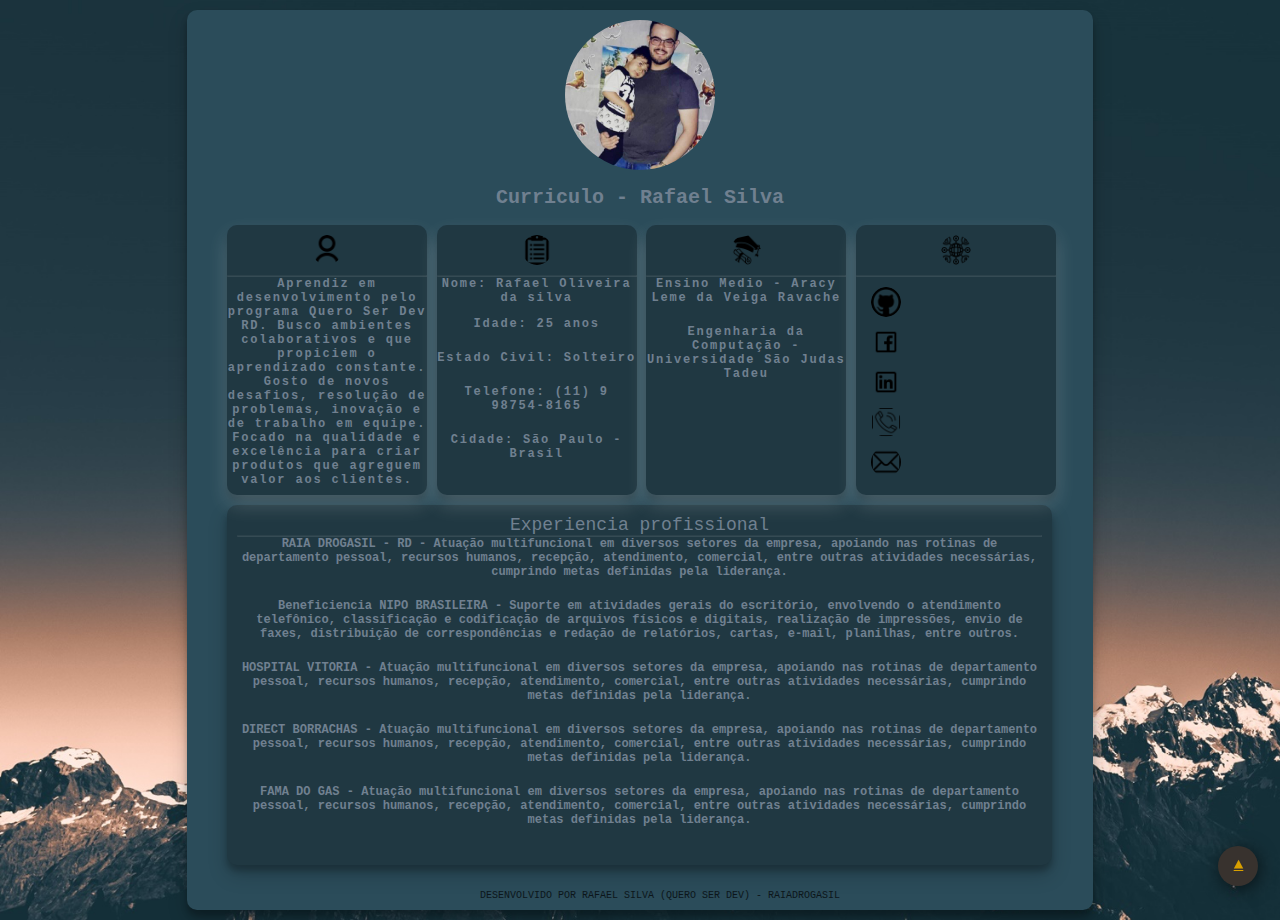
==== index.html @ e16f40e9 "atualizaçao" ====
<!DOCTYPE html>
<html lang="pt-br">
  <head>
    <meta charset="UTF-8">
    <meta http-equiv="X-UA-Compatible" content="IE=edge">
    <meta name="viewport" content="width=device-width, initial-scale=1.0">
    <link href="css/styles.css"rel="stylesheet">
    <title>CV - Rafael Silva</title>
  </head>
  <body>
    <main>
    <div id="topo"  class="cabecalio">
      <img src="./imagens/perfil.jfif">
    <h1>Curriculo - Rafael Silva</h1>
    
  </div>
    <ul type="square">
      <div class="perfil hover">
        <header ><img id="imgicon" src="./imagens/perfilusuario.png" alt=""></header> 
        <hr>
        <h6> Aprendiz em desenvolvimento pelo programa Quero Ser Dev RD. Busco ambientes colaborativos e que propiciem o aprendizado constante. Gosto de novos desafios, resolução de problemas, inovação e de trabalho em equipe. Focado na qualidade e excelência para criar produtos que agreguem valor aos clientes.</h6>
      </div>

      <div class="dados hover">
      <header><img id="imgicon" src="./imagens/ficha.png" alt=""></header>
      <hr>
      <h6>Nome: Rafael Oliveira da silva
</p>
<h6>Idade: 25 anos</h6>
<br>
<h6>Estado Civil: Solteiro</h6>
<br>
<h6>Telefone: (11) 9 98754-8165</h6>
<br>
      <h6>Cidade: São Paulo - Brasil<h6>
      
      </div>
<div class="formacao hover">
      <header><img id="imgicon" src="./imagens/formacao.png" alt=""></header>
      <hr>
        <h6>Ensino Medio - Aracy Leme da Veiga Ravache</h6>
        <br>
        <h6>Engenharia da Computação - Universidade São Judas Tadeu</h6>
</div>
    </div>
    <div class="redes hover">
      <header><img id="imgicon" src="./imagens/midia.png"></header>
      <hr>

      <img src="./imagens/github.png" class="links">

      <img src="./imagens/facebook.png" class="links">
      
      <img src="./imagens/linkedin.png" class="links">

      <img src="./imagens/telefone.png" class="links">

      <img src="./imagens/mail.png" class="links">
    </div>

<div class="experiencia hover">
    <footer>Experiencia profissional</footer>
    <hr>
        <h6> RAIA DROGASIL - RD  - Atuação multifuncional em diversos setores da empresa, apoiando nas rotinas de departamento pessoal, 
          recursos humanos, recepção, atendimento, comercial, entre outras atividades necessárias, cumprindo metas definidas pela liderança.</h6>
          <br>
          <h6> Beneficiencia NIPO BRASILEIRA
         - Suporte em atividades gerais do escritório, envolvendo o atendimento telefônico, 
          classificação e codificação de arquivos físicos e digitais, realização de impressões, envio de faxes, 
          distribuição de correspondências e redação de relatórios, cartas, e-mail, planilhas, entre outros.</h6>
          <br>
          <h6> HOSPITAL VITORIA -  Atuação multifuncional em diversos setores da empresa, apoiando nas rotinas de departamento pessoal, 
            recursos humanos, recepção, atendimento, comercial, entre outras atividades necessárias, cumprindo metas definidas pela liderança.</h6>
            <br>
            <h6> DIRECT BORRACHAS -  Atuação multifuncional em diversos setores da empresa, apoiando nas rotinas de departamento pessoal, 
              recursos humanos, recepção, atendimento, comercial, entre outras atividades necessárias, cumprindo metas definidas pela liderança.</h6>
              <br>
              <h6> FAMA DO GAS -  Atuação multifuncional em diversos setores da empresa, apoiando nas rotinas de departamento pessoal, 
                recursos humanos, recepção, atendimento, comercial, entre outras atividades necessárias, cumprindo metas definidas pela liderança.</h6>
         
        </div>
        <footer id="baixo" class="rodape">DESENVOLVIDO POR RAFAEL SILVA (QUERO SER DEV) - RAIADROGASIL</footer>
      </main>
      <a class="voltar_topo" href="#topo">▲</a>
  </body>
</html>
---- css/styles.css ----
*{box-sizing: border-box}
@import url('https://fonts.googleapis.com/css2?family=Space+Mono&display=swap');

main{
    width: 906px;
    height: 900px;
    margin: 10px auto;
    background-color: #2b4c5a;
    border-style: 10px solid black;
    border-radius: 10px 10px 10px 10px;
    box-shadow: 0 10px 20px rgba(0,0,0,0.19), 0 6px 6px rgba(0,0,0,0.23);
}
    
body {
    font-family: Space Mono, monospace;
    background-image: url(../imagens/fundo.jpg);
    background-repeat: no-repeat;
    background-size: cover;
    
    }

img{
    border-radius: 50%;
    width: 150px;
    height: 150px;
    margin-top: 10px;
}

.cabecalio {
    margin-top: 10px;
    text-align: center;
    color: 	#708090;
    font-size: 10px;
    
}
header{
    text-align: center;
}
.perfil, .dados, .formacao, .redes {
    background-color: #203842;
    color: #708090;
    font-weight: bold;
    font-size: 18px;
    letter-spacing: 0.1em;
    text-align: center;
    font-family: 'Space Mono', monospace;
    width: 200px;
    height: 270px;
    display: inline-block;
    border-radius: 10px ;
    margin: 0;
    border-radius: 10px 10px 10px 10px;
    box-shadow: 0 10px 20px rgba(255, 255, 255, 0.19), 0 6px 6px rgba(0,0,0,0.23);
    vertical-align: top;
    max-width: 100%;
	-moz-transition: all 0.3s;
	-webkit-transition: all 0.3s;
	transition: all 0.3s;   
}
.hover {
	overflow: hidden;}

.hover:hover{
    -moz-transform: scale(1.1);
	-webkit-transform: scale(1.1);
	transform: scale(1.1);
}

.experiencia{
    font-size: 18px;
    color: #708090;
    width: 825px;
    height: 360px;
    text-align: center;
    background-color: #203842;
    margin-top: 10px;
    padding: 10px;
    border-radius: 10px ;
    margin-bottom: 10px;
    border-radius: 10px 10px 10px 10px;
    box-shadow: 0 10px 20px rgba(0,0,0,0.19), 0 6px 6px rgba(0,0,0,0.23);
    vertical-align: top;
    max-width: 100%;
	-moz-transition: all 0.3s;
	-webkit-transition: all 0.3s;
	transition: all 0.3s;
}

#imgicon{

    width: 30px;
    height: 30px;
    margin-bottom: 5px;}

    h6{
        margin: 0px;
    }


   .rodape{
       font-size: 10px;
        text-align: center;
        margin-top: 25px;
        opacity: 0.7;

    } 
    
    .voltar_topo
{
        background-color: #38322e;
        border-radius: 65px;
        bottom: 14px;
        box-shadow: 2px 3px 19px -2px rgba(0, 0, 0, .75);
        color: #d9a000;
        cursor: pointer;
        height: 40px;
        position: fixed;
        right: 22px;
        width: 40px;
        z-index: 3;
        content: '▲';
        display: flex;
        justify-content: center;
        padding-left: 1px;
        padding-top: 10px;
        }

        .links
        {
            width: 30px;
            height: 30px;
            display: block;
            text-align: left ;
            margin-left: 15px; 

        }
        hr{ margin: 0px;
        opacity: 0.1;
        }
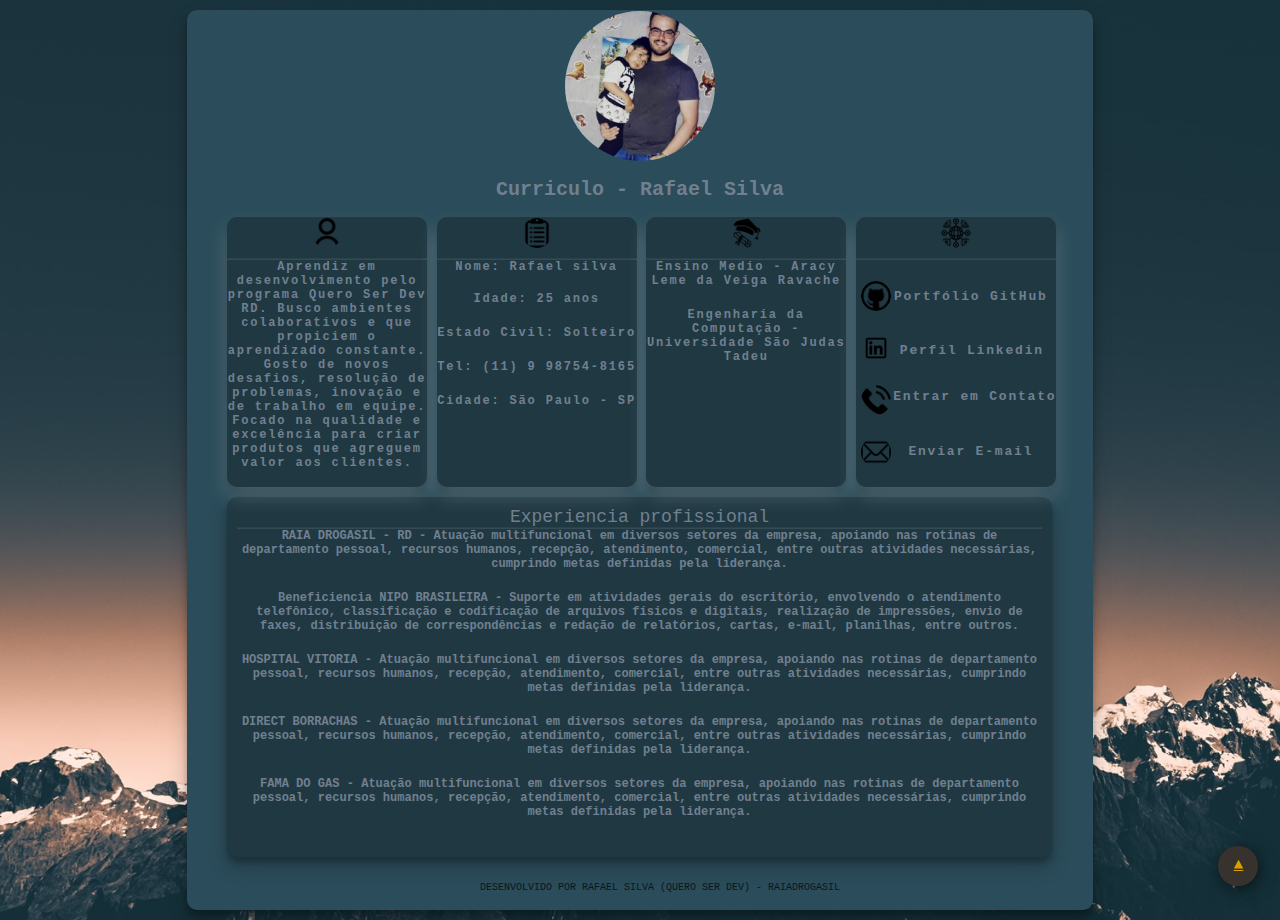
==== commit feca29c0: "atualizaçao" ====
--- a/index.html
+++ b/index.html
@@ -24,15 +24,15 @@
       <div class="dados hover">
       <header><img id="imgicon" src="./imagens/ficha.png" alt=""></header>
       <hr>
-      <h6>Nome: Rafael Oliveira da silva
+      <h6>Nome: Rafael silva</h6>
 </p>
 <h6>Idade: 25 anos</h6>
 <br>
 <h6>Estado Civil: Solteiro</h6>
 <br>
-<h6>Telefone: (11) 9 98754-8165</h6>
+<h6>Tel: (11) 9 98754-8165</h6>
 <br>
-      <h6>Cidade: São Paulo - Brasil<h6>
+      <h6>Cidade: São Paulo - SP<h6>
       
       </div>
 <div class="formacao hover">
@@ -47,15 +47,18 @@
       <header><img id="imgicon" src="./imagens/midia.png"></header>
       <hr>
 
-      <img src="./imagens/github.png" class="links">
+      <a href="https://github.com/joobsbr" t target="blank" class="github-link ">Portfólio GitHub</a>
 
-      <img src="./imagens/facebook.png" class="links">
-      
+      <img src="./imagens/github.png" class="links linkedin-image">
+
+      <a href="https://github.com/joobsbr" t target="blank" class="linkedin-link">Perfil Linkedin</a>
       <img src="./imagens/linkedin.png" class="links">
 
-      <img src="./imagens/telefone.png" class="links">
+      <a href="https://github.com/joobsbr" t target="blank" class="contato-link">Entrar em Contato</a>
+      <img src="./imagens/telefone.png" class="links telefone-image">
 
-      <img src="./imagens/mail.png" class="links">
+      <a href="https://github.com/joobsbr" t target="blank" class="email-link">Enviar E-mail</a>
+      <img src="./imagens/mail.png" class="links email-image">
     </div>
 
 <div class="experiencia hover">
@@ -83,4 +86,4 @@
       </main>
       <a class="voltar_topo" href="#topo">▲</a>
   </body>
-</html>
+</html>--- a/css/styles.css
+++ b/css/styles.css
@@ -23,7 +23,7 @@
     border-radius: 50%;
     width: 150px;
     height: 150px;
-    margin-top: 10px;
+    margin: 1px
 }
 
 .cabecalio {
@@ -129,12 +129,73 @@
         {
             width: 30px;
             height: 30px;
-            display: block;
-            text-align: left ;
-            margin-left: 15px; 
+            display: list-item;
+            margin-left: 5px;
+            
 
         }
         hr{ margin: 0px;
         opacity: 0.1;
         }
+
+        .github-link{
+            font-size: 13px;
+            text-align: center;
+            position: relative;
+            top: 25px;
+            left: 15px;
+            text-decoration: none;
+            color: #708090;
+            
+        }
+        .linkedin-link{
+            font-size: 13px;
+            text-align: center;
+            position: relative;
+            top: 27px;
+            left: 16px;
+            text-decoration: none;
+            color: #708090;
+        }
+        .contato-link{
+            font-size: 13px;
+            text-align: center;
+            position: relative;
+            top: 21px;
+            left: 19px;
+            text-decoration: none;
+            color: #708090;
+        }
+        .email-link{
+            font-size: 13px;
+            text-align: center;
+            position: relative;
+            top: 24px;
+            left: 15px;
+            text-decoration: none;
+            color: #708090;
+
+        }
+
+        
+
+        .linkedin-image{
+
+            position: relative;
+ 
+        }
+
+        .telefone-image{
+
+            position: relative;
+            top: 0px;
+        }
+
+        .email-image{
+            position: relative;
+            top: 0px;
+        }
+
+
+
         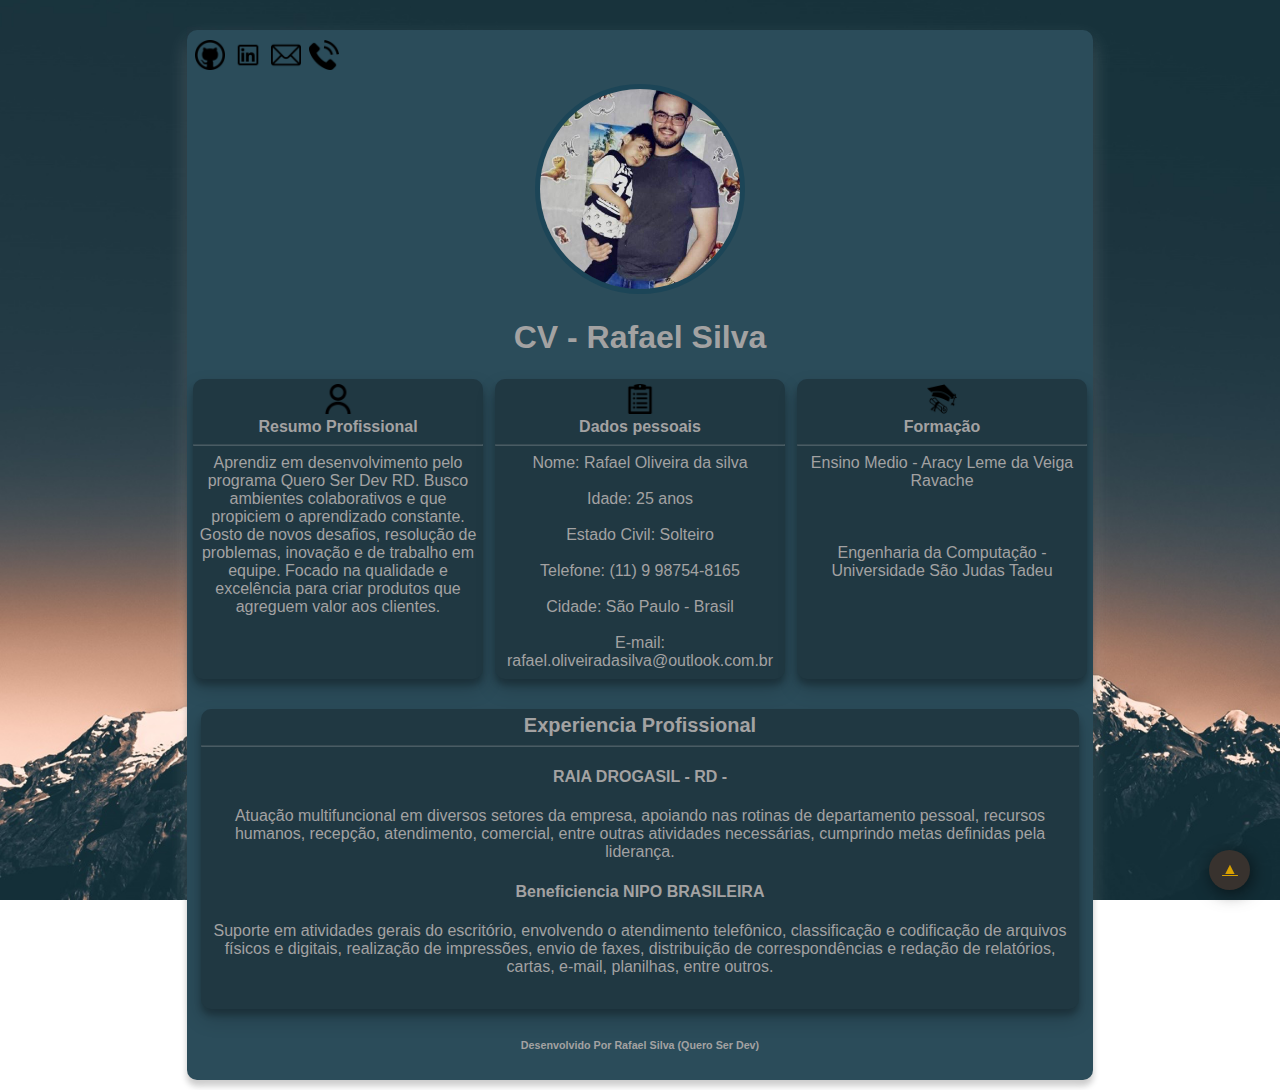
==== commit e3381469: "atualizaçao" ====
--- a/index.html
+++ b/index.html
@@ -1,89 +1,95 @@
 <!DOCTYPE html>
-<html lang="pt-br">
-  <head>
-    <meta charset="UTF-8">
-    <meta http-equiv="X-UA-Compatible" content="IE=edge">
-    <meta name="viewport" content="width=device-width, initial-scale=1.0">
-    <link href="css/styles.css"rel="stylesheet">
-    <title>CV - Rafael Silva</title>
-  </head>
-  <body>
-    <main>
-    <div id="topo"  class="cabecalio">
-      <img src="./imagens/perfil.jfif">
-    <h1>Curriculo - Rafael Silva</h1>
+<html lang="en">
+<head>
+  <meta charset="UTF-8">
+  <meta http-equiv="X-UA-Compatible" content="IE=edge">
+  <meta name="viewport" content="width=device-width, initial-scale=1.0">
+  <link rel="stylesheet" href="./css/styles.css">
+  <title  class="margem_titulo">CV - Rafael Silva</title>
+</head>
+<body>
+ 
+
+  <main class="primeira_camada">
+
+
+    <div id="topo" class="icones_redes_sociais">
+      <a href="https://github.com/joobsbr"  target="blank"><img class="redes_sociais" src="./imagens/github.png"></a>
+      <br>
+      <a href="https://www.linkedin.com/in/rafael-silva-754453207/" target="blank"><img  class="redes_sociais" src="./imagens/linkedin.png"></a>
+      <a href="mailto:rafael.oliveiradasilva@outlook.com.br" target="blank"><img class="redes_sociais" src="./imagens/mail.png"></a>
+      <a href="tel:11987548165" target="blank"><img class="redes_sociais" src="./imagens/telefone.png"></a></div>
+   <img class="foto_perfil" src="./imagens/perfil.jfif">
+
+   <h1>CV - Rafael Silva</h1>
     
-  </div>
-    <ul type="square">
-      <div class="perfil hover">
-        <header ><img id="imgicon" src="./imagens/perfilusuario.png" alt=""></header> 
-        <hr>
-        <h6> Aprendiz em desenvolvimento pelo programa Quero Ser Dev RD. Busco ambientes colaborativos e que propiciem o aprendizado constante. Gosto de novos desafios, resolução de problemas, inovação e de trabalho em equipe. Focado na qualidade e excelência para criar produtos que agreguem valor aos clientes.</h6>
-      </div>
 
-      <div class="dados hover">
-      <header><img id="imgicon" src="./imagens/ficha.png" alt=""></header>
-      <hr>
-      <h6>Nome: Rafael silva</h6>
-</p>
-<h6>Idade: 25 anos</h6>
-<br>
-<h6>Estado Civil: Solteiro</h6>
-<br>
-<h6>Tel: (11) 9 98754-8165</h6>
-<br>
-      <h6>Cidade: São Paulo - SP<h6>
-      
-      </div>
-<div class="formacao hover">
-      <header><img id="imgicon" src="./imagens/formacao.png" alt=""></header>
-      <hr>
-        <h6>Ensino Medio - Aracy Leme da Veiga Ravache</h6>
-        <br>
-        <h6>Engenharia da Computação - Universidade São Judas Tadeu</h6>
+<div class="segunda_camada">
+   
+ 
+
+ 
+
+<div class="containers"><img class="icones_perfil" src="imagens/perfilusuario.png">
+  <h5 class="rodape_dados">Resumo Profissional</h5>
+  <hr style="opacity: 0.2;">
+<p class="texto_caixas"> Aprendiz em desenvolvimento pelo programa Quero Ser Dev RD. Busco ambientes colaborativos e que propiciem o aprendizado constante. Gosto de novos desafios, resolução de problemas, inovação e de trabalho em equipe. Focado na qualidade e excelência para criar produtos que agreguem valor aos clientes.</p>
 </div>
-    </div>
-    <div class="redes hover">
-      <header><img id="imgicon" src="./imagens/midia.png"></header>
-      <hr>
 
-      <a href="https://github.com/joobsbr" t target="blank" class="github-link ">Portfólio GitHub</a>
+<div class="containers"><img class="icones_perfil" src="imagens/ficha.png">
+  <h5 class="rodape_dados">Dados pessoais</h5>
+  <hr style="opacity: 0.2;">
+  <p class="texto_caixas">Nome: Rafael Oliveira da silva</p>
+  <br>
+  <p class="texto_caixas">Idade: 25 anos</p>
+  <br>
+  <p class="texto_caixas">Estado Civil: Solteiro</p>
+  <br>
+  <p class="texto_caixas">Telefone: (11) 9 98754-8165</p>
+  <br>
+  <p class="texto_caixas">Cidade: São Paulo - Brasil</p>
+  <br>
+  <p class="texto_caixas">E-mail: rafael.oliveiradasilva@outlook.com.br</p>
+  
 
-      <img src="./imagens/github.png" class="links linkedin-image">
+</div>
 
-      <a href="https://github.com/joobsbr" t target="blank" class="linkedin-link">Perfil Linkedin</a>
-      <img src="./imagens/linkedin.png" class="links">
+<div class="containers">
 
-      <a href="https://github.com/joobsbr" t target="blank" class="contato-link">Entrar em Contato</a>
-      <img src="./imagens/telefone.png" class="links telefone-image">
+  <img class="icones_perfil" src="imagens/formacao.png">
+  <h5 class="rodape_dados">Formação</h5>
+  <hr style="opacity: 0.2;">
+  <p class="texto_caixas">Ensino Medio - Aracy Leme da Veiga Ravache</p>
+  <br>
+  <br>
+  <br>
+  
+  <p class="texto_caixas">Engenharia da Computação - Universidade São Judas Tadeu</p>
+</div>
 
-      <a href="https://github.com/joobsbr" t target="blank" class="email-link">Enviar E-mail</a>
-      <img src="./imagens/mail.png" class="links email-image">
-    </div>
+<div class="containers exp">
+  
 
-<div class="experiencia hover">
-    <footer>Experiencia profissional</footer>
-    <hr>
-        <h6> RAIA DROGASIL - RD  - Atuação multifuncional em diversos setores da empresa, apoiando nas rotinas de departamento pessoal, 
-          recursos humanos, recepção, atendimento, comercial, entre outras atividades necessárias, cumprindo metas definidas pela liderança.</h6>
-          <br>
-          <h6> Beneficiencia NIPO BRASILEIRA
-         - Suporte em atividades gerais do escritório, envolvendo o atendimento telefônico, 
-          classificação e codificação de arquivos físicos e digitais, realização de impressões, envio de faxes, 
-          distribuição de correspondências e redação de relatórios, cartas, e-mail, planilhas, entre outros.</h6>
-          <br>
-          <h6> HOSPITAL VITORIA -  Atuação multifuncional em diversos setores da empresa, apoiando nas rotinas de departamento pessoal, 
-            recursos humanos, recepção, atendimento, comercial, entre outras atividades necessárias, cumprindo metas definidas pela liderança.</h6>
-            <br>
-            <h6> DIRECT BORRACHAS -  Atuação multifuncional em diversos setores da empresa, apoiando nas rotinas de departamento pessoal, 
-              recursos humanos, recepção, atendimento, comercial, entre outras atividades necessárias, cumprindo metas definidas pela liderança.</h6>
-              <br>
-              <h6> FAMA DO GAS -  Atuação multifuncional em diversos setores da empresa, apoiando nas rotinas de departamento pessoal, 
-                recursos humanos, recepção, atendimento, comercial, entre outras atividades necessárias, cumprindo metas definidas pela liderança.</h6>
-         
-        </div>
-        <footer id="baixo" class="rodape">DESENVOLVIDO POR RAFAEL SILVA (QUERO SER DEV) - RAIADROGASIL</footer>
-      </main>
-      <a class="voltar_topo" href="#topo">▲</a>
-  </body>
+ <h6 class="titulo_experiencia">Experiencia Profissional</h6>
+
+  <hr style="opacity: 0.2;">
+ <h4>RAIA DROGASIL - RD  - </h4>
+ <p> Atuação multifuncional em diversos setores da empresa, apoiando nas rotinas de departamento pessoal, 
+  recursos humanos, recepção, atendimento, comercial, entre outras atividades necessárias, cumprindo metas definidas pela liderança.</p>
+  <h4>Beneficiencia NIPO BRASILEIRA</h4>
+  <p>Suporte em atividades gerais do escritório, envolvendo o atendimento telefônico, 
+    classificação e codificação de arquivos físicos e digitais, realização de impressões, envio de faxes, 
+    distribuição de correspondências e redação de relatórios, cartas, e-mail, planilhas, entre outros.</p>
+
+
+</div>
+
+</div>
+
+<h6 class="desenvido_por" >Desenvolvido Por Rafael Silva (Quero Ser Dev) </h6>
+  </main>
+  <a class="voltar_topo" href="#topo">▲</a>
+
+
+</body>
 </html>--- a/css/styles.css
+++ b/css/styles.css
@@ -1,201 +1,129 @@
-*{box-sizing: border-box}
-@import url('https://fonts.googleapis.com/css2?family=Space+Mono&display=swap');
-
-main{
-    width: 906px;
-    height: 900px;
-    margin: 10px auto;
-    background-color: #2b4c5a;
-    border-style: 10px solid black;
-    border-radius: 10px 10px 10px 10px;
-    box-shadow: 0 10px 20px rgba(0,0,0,0.19), 0 6px 6px rgba(0,0,0,0.23);
-}
+    @import url('https://fonts.googleapis.com/css2?family=Space+Mono&display=swap');
     
-body {
-    font-family: Space Mono, monospace;
-    background-image: url(../imagens/fundo.jpg);
-    background-repeat: no-repeat;
-    background-size: cover;
-    
+    body{
+        background-image: url(../imagens/fundo.jpg);
+        width: 100%;
+        height: 100%;
+        background-repeat: no-repeat;
+        background-size: cover;
+        background-position: center center;
+        background-attachment: fixed;
+        margin: 0;
+        font-family: Arial, Helvetica, sans-serif;
+        color: rgb(163, 162, 162)
+        
     }
 
-img{
-    border-radius: 50%;
-    width: 150px;
-    height: 150px;
-    margin: 1px
-}
+    
+    .foto_perfil
+    {
+        border-radius: 50%;
+        display: inline-block;
+        width: 200px;
+        height: 200px;
+        margin-top: 10px;
+        border: 5px solid #1c4557;
+        
+    }
 
-.cabecalio {
-    margin-top: 10px;
-    text-align: center;
-    color: 	#708090;
-    font-size: 10px;
-    
-}
-header{
-    text-align: center;
-}
-.perfil, .dados, .formacao, .redes {
-    background-color: #203842;
-    color: #708090;
-    font-weight: bold;
-    font-size: 18px;
-    letter-spacing: 0.1em;
-    text-align: center;
-    font-family: 'Space Mono', monospace;
-    width: 200px;
-    height: 270px;
-    display: inline-block;
-    border-radius: 10px ;
-    margin: 0;
-    border-radius: 10px 10px 10px 10px;
-    box-shadow: 0 10px 20px rgba(255, 255, 255, 0.19), 0 6px 6px rgba(0,0,0,0.23);
-    vertical-align: top;
-    max-width: 100%;
-	-moz-transition: all 0.3s;
-	-webkit-transition: all 0.3s;
-	transition: all 0.3s;   
-}
-.hover {
-	overflow: hidden;}
+    .primeira_camada{
+        text-align: center;
+        width: 906px;
+        height: 1050px;
+        background-color: #2b4c5a;
+        margin: 10px auto;
+        border-radius: 10px;
+        box-shadow: 0 10px 20px rgba(255, 255, 255, 0.19), 0 6px 6px rgba(0,0,0,0.23);
 
-.hover:hover{
-    -moz-transform: scale(1.1);
-	-webkit-transform: scale(1.1);
-	transform: scale(1.1);
-}
+    }
 
-.experiencia{
-    font-size: 18px;
-    color: #708090;
-    width: 825px;
-    height: 360px;
-    text-align: center;
-    background-color: #203842;
-    margin-top: 10px;
-    padding: 10px;
-    border-radius: 10px ;
-    margin-bottom: 10px;
-    border-radius: 10px 10px 10px 10px;
-    box-shadow: 0 10px 20px rgba(0,0,0,0.19), 0 6px 6px rgba(0,0,0,0.23);
-    vertical-align: top;
-    max-width: 100%;
-	-moz-transition: all 0.3s;
-	-webkit-transition: all 0.3s;
-	transition: all 0.3s;
-}
+    .segunda_camada{
+        
+        display: flex;
+        justify-content: space-around;
+        flex-wrap: wrap;
 
-#imgicon{
+    }
+        .containers{
+        padding: 10px auto;
+        margin: 30px auto;
+        margin-top: 1px;
+        background-color: #203842;
+        width: 290px;
+        height: 300px;   
+        border-radius: 10px; 
+        box-shadow: 0 10px 20px rgba(0, 0, 0, 0.19), 0 6px 6px rgba(0,0,0,0.23);  
+    }
+    .exp{         
+        margin-top: 0;
+        width: 97%
+    }
+    .icones_perfil{
+        margin-top: 5px;
+        width: 30px;
+        height: 30px;
+    }
+        
 
-    width: 30px;
-    height: 30px;
-    margin-bottom: 5px;}
-
-    h6{
-        margin: 0px;
+    #text_hobbies{
+        text-align: center;
     }
 
 
-   .rodape{
-       font-size: 10px;
-        text-align: center;
-        margin-top: 25px;
-        opacity: 0.7;
-
-    } 
-    
-    .voltar_topo
-{
-        background-color: #38322e;
-        border-radius: 65px;
-        bottom: 14px;
-        box-shadow: 2px 3px 19px -2px rgba(0, 0, 0, .75);
-        color: #d9a000;
-        cursor: pointer;
-        height: 40px;
-        position: fixed;
-        right: 22px;
-        width: 40px;
-        z-index: 3;
-        content: '▲';
-        display: flex;
-        justify-content: center;
-        padding-left: 1px;
-        padding-top: 10px;
-        }
-
-        .links
-        {
-            width: 30px;
-            height: 30px;
-            display: list-item;
-            margin-left: 5px;
-            
-
-        }
-        hr{ margin: 0px;
-        opacity: 0.1;
-        }
-
-        .github-link{
-            font-size: 13px;
-            text-align: center;
-            position: relative;
-            top: 25px;
-            left: 15px;
-            text-decoration: none;
-            color: #708090;
-            
-        }
-        .linkedin-link{
-            font-size: 13px;
-            text-align: center;
-            position: relative;
-            top: 27px;
-            left: 16px;
-            text-decoration: none;
-            color: #708090;
-        }
-        .contato-link{
-            font-size: 13px;
-            text-align: center;
-            position: relative;
-            top: 21px;
-            left: 19px;
-            text-decoration: none;
-            color: #708090;
-        }
-        .email-link{
-            font-size: 13px;
-            text-align: center;
-            position: relative;
-            top: 24px;
-            left: 15px;
-            text-decoration: none;
-            color: #708090;
-
-        }
-
+    .texto_caixas,.rodape_dados{
+        font-size: 16px;
+        margin-top: 0px;
+        margin-bottom: 0px;
         
-
-        .linkedin-image{
-
-            position: relative;
- 
-        }
-
-        .telefone-image{
-
-            position: relative;
-            top: 0px;
-        }
-
-        .email-image{
-            position: relative;
-            top: 0px;
-        }
+      }
+      .icones_redes_sociais{
+        
+        
+        margin-top: 30px;
+        display:flex;
+        justify-content: start;
 
 
+      }
 
-        +      .redes_sociais{
+        margin-left: 8px;
+        margin-top: 10px;
+        width: 30px;
+        height: 30px;
+        max-width: 100%;
+      }
+    .titulo_experiencia{
+        
+        margin: 0 auto;
+        margin-top: 5px;
+
+        font-size: 20px;
+    }
+      
+    .desenvido_por{
+
+        margin: 0px;
+        
+    }
+    .voltar_topo
+    {
+            background-color: #38322e;
+            border-radius: 50%;
+            bottom: 10px;
+            box-shadow: 2px 3px 19px -2px rgba(0, 0, 0, .75);
+            color: #d9a000;
+            cursor: pointer;
+            height: 40px;
+            position: fixed;
+            right: 30px;
+            width: 40px;
+            height: 30px;
+            z-index: 3;
+            content: '▲';
+            display: flex;
+            justify-content: center;
+            padding-left: 1px;
+            padding-top: 10px;
+            
+            }
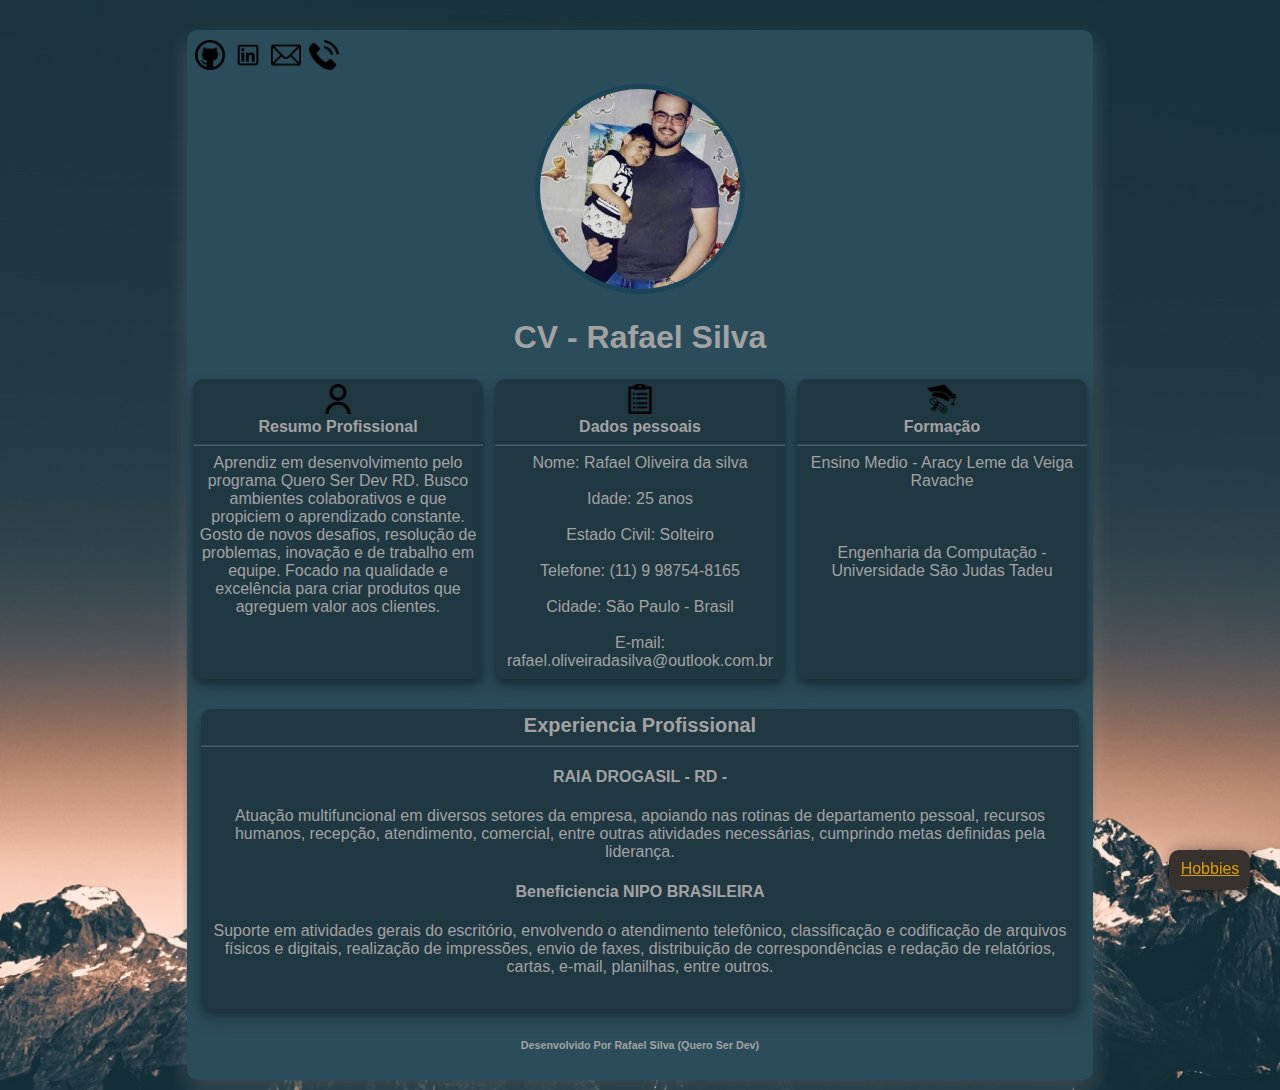
==== commit 38c4b973: "atualizaçao" ====
--- a/index.html
+++ b/index.html
@@ -9,7 +9,9 @@
 </head>
 <body>
  
+<div class="nextpage">
 
+</div>
   <main class="primeira_camada">
 
 
@@ -88,7 +90,9 @@
 
 <h6 class="desenvido_por" >Desenvolvido Por Rafael Silva (Quero Ser Dev) </h6>
   </main>
-  <a class="voltar_topo" href="#topo">▲</a>
+
+  <a class="next_page" href="hobbies.html">Hobbies</a>
+
 
 
 </body>
--- a/css/styles.css
+++ b/css/styles.css
@@ -1,14 +1,10 @@
     @import url('https://fonts.googleapis.com/css2?family=Space+Mono&display=swap');
     
     body{
+        margin: 0 auto;
         background-image: url(../imagens/fundo.jpg);
-        width: 100%;
-        height: 100%;
+        background-size: cover;
         background-repeat: no-repeat;
-        background-size: cover;
-        background-position: center center;
-        background-attachment: fixed;
-        margin: 0;
         font-family: Arial, Helvetica, sans-serif;
         color: rgb(163, 162, 162)
         
@@ -106,24 +102,25 @@
         margin: 0px;
         
     }
-    .voltar_topo
-    {
-            background-color: #38322e;
-            border-radius: 50%;
-            bottom: 10px;
-            box-shadow: 2px 3px 19px -2px rgba(0, 0, 0, .75);
-            color: #d9a000;
-            cursor: pointer;
-            height: 40px;
-            position: fixed;
-            right: 30px;
-            width: 40px;
-            height: 30px;
-            z-index: 3;
-            content: '▲';
-            display: flex;
-            justify-content: center;
-            padding-left: 1px;
-            padding-top: 10px;
-            
-            }
+  
+            .next_page
+            {
+                    background-color: #38322e;
+                    border-radius: 10px;
+                    bottom: 10px;
+                    box-shadow: 2px 3px 19px -2px rgba(0, 0, 0, .75);
+                    color: #d9a000;
+                    cursor: pointer;
+                    height: 40px;
+                    position: fixed;
+                    right: 30px;
+                    width: 80px;
+                    height: 30px;
+                    z-index: 3;
+                    content: '';
+                    display: flex;
+                    justify-content: center;
+                    padding-left: 1px;
+                    padding-top: 10px;
+                    
+                    }
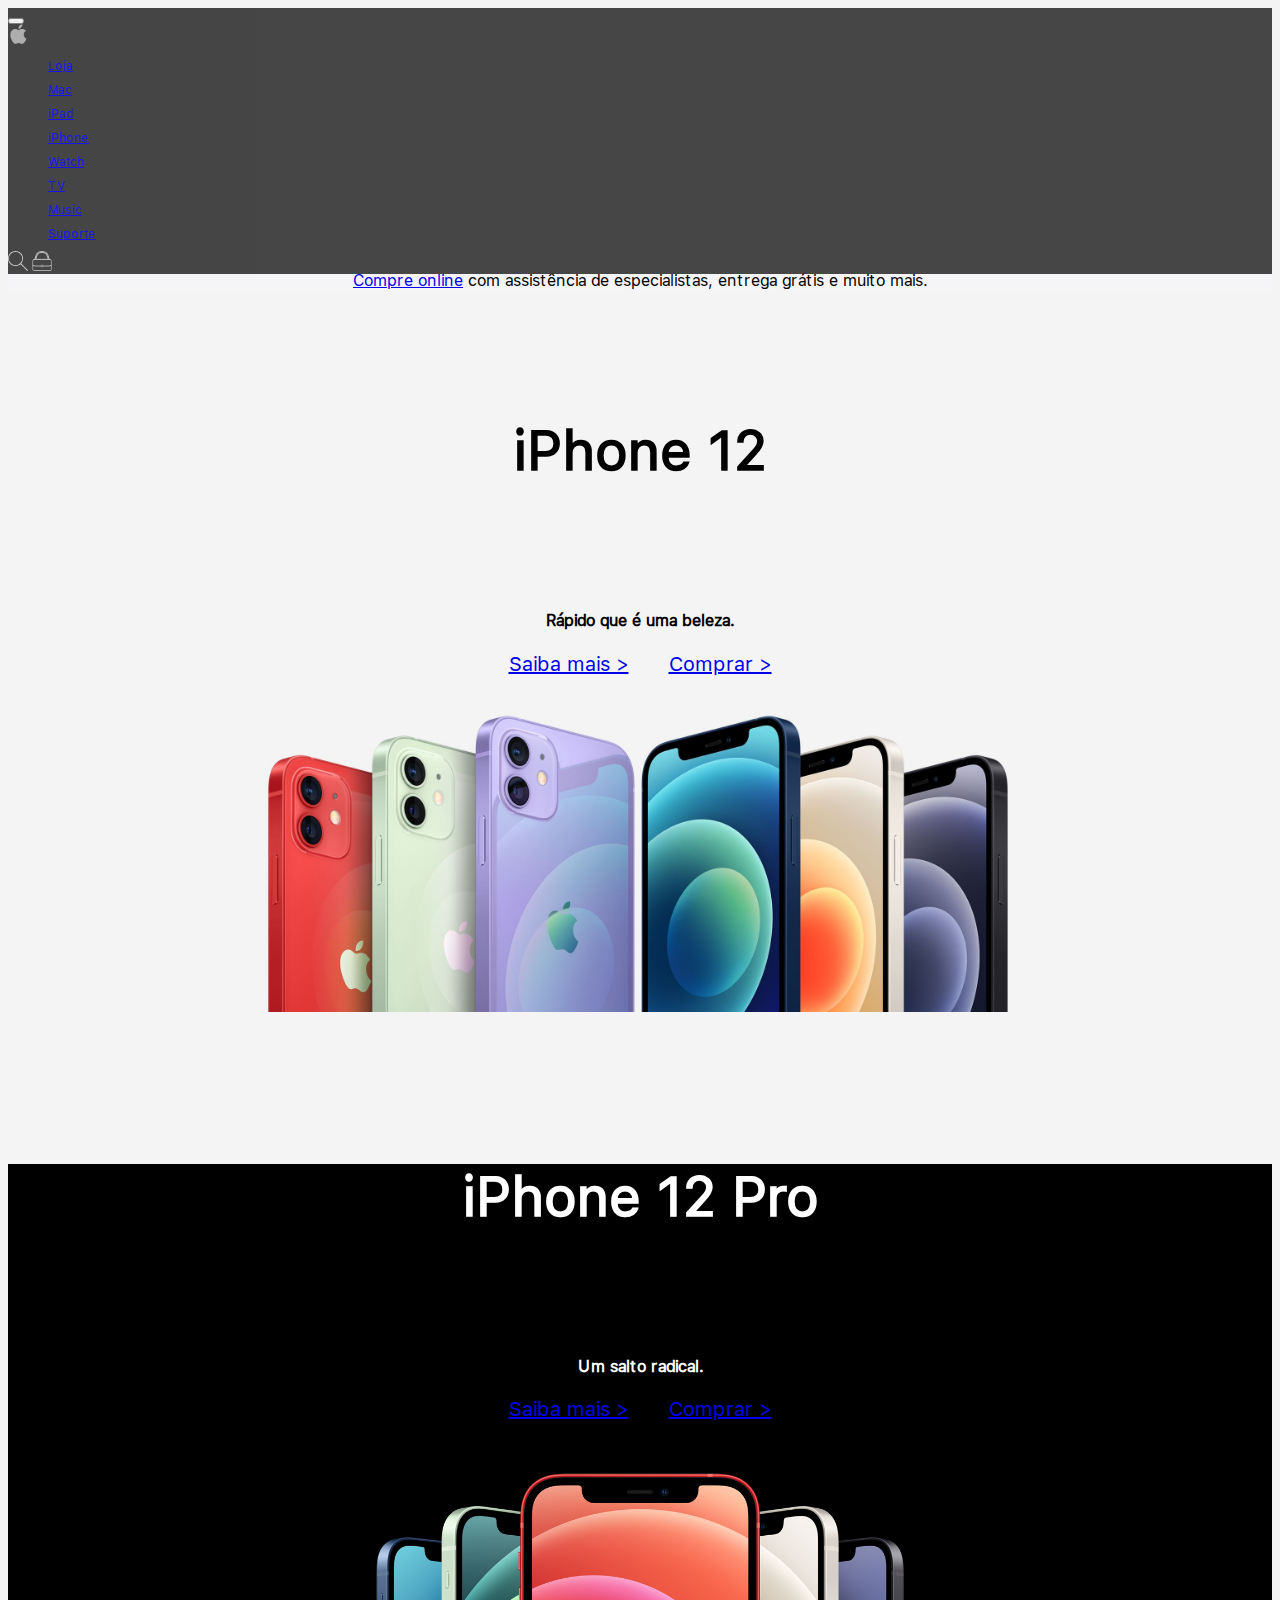
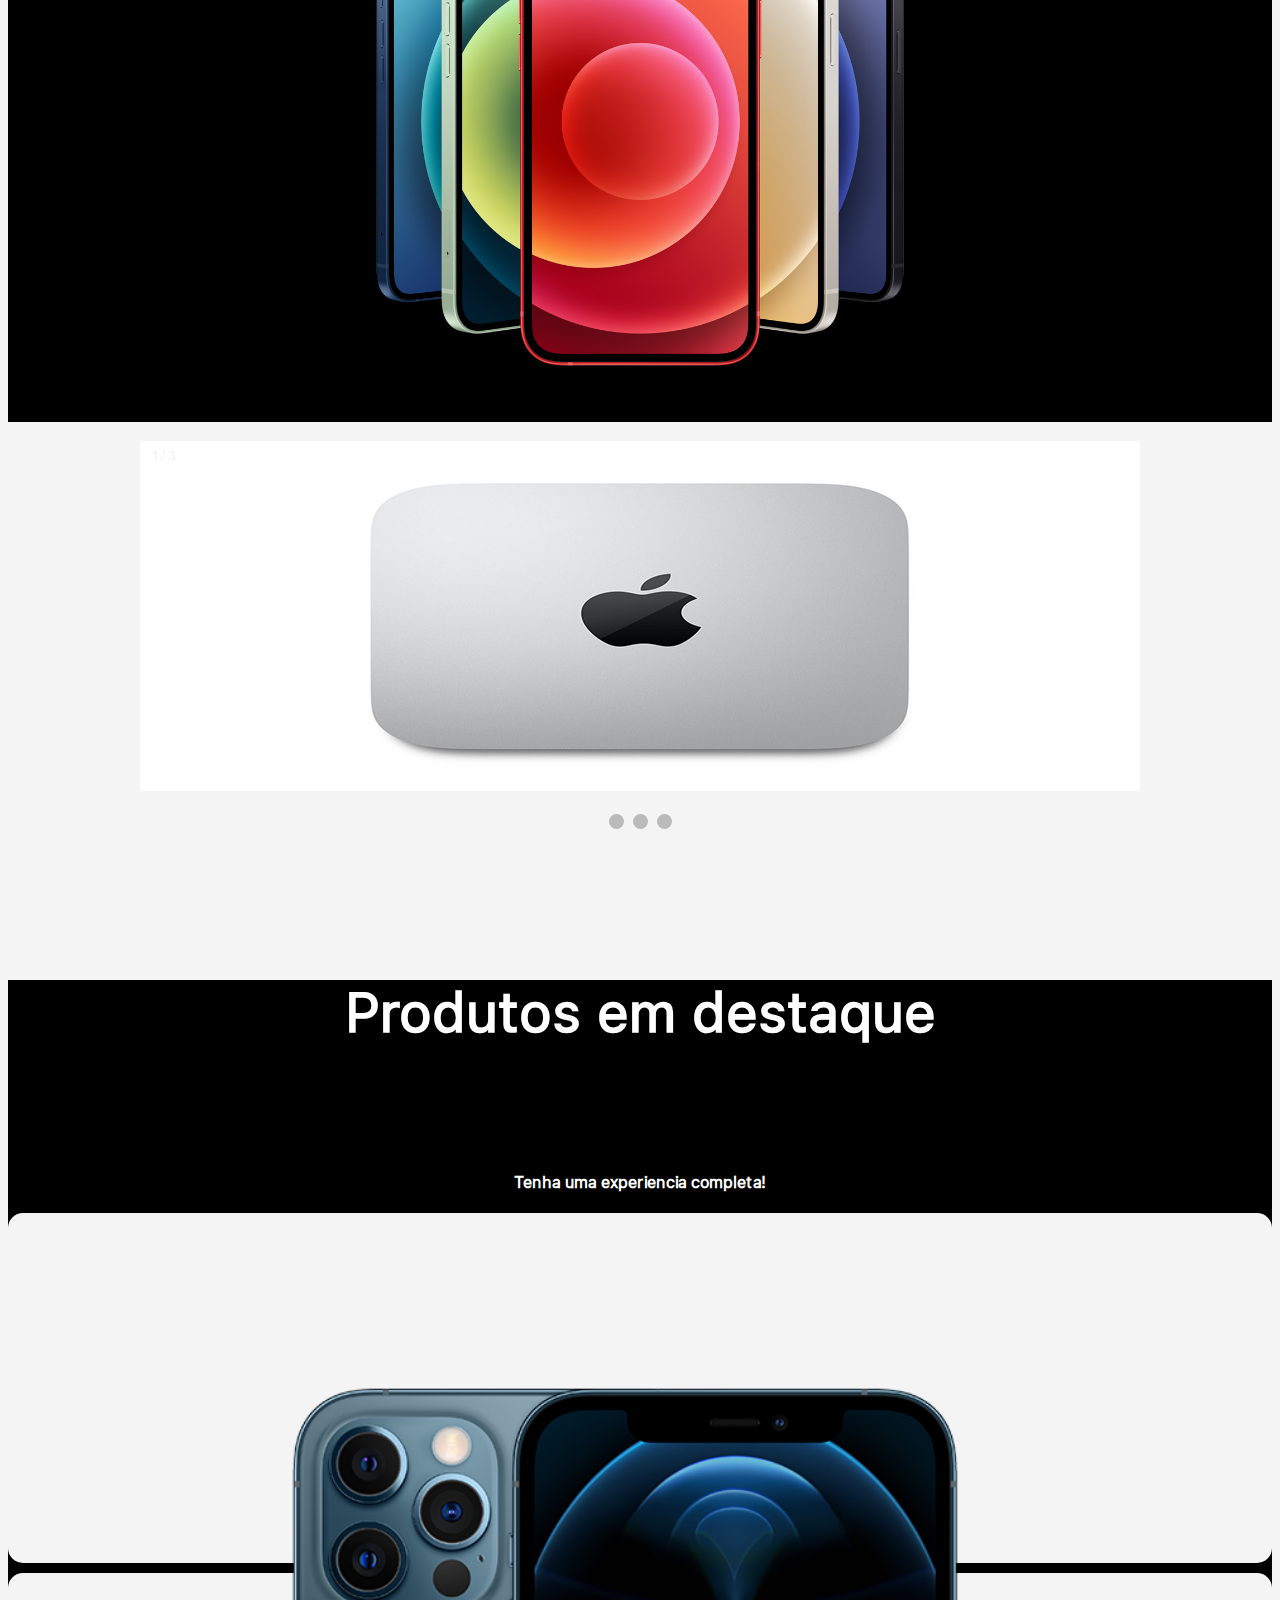
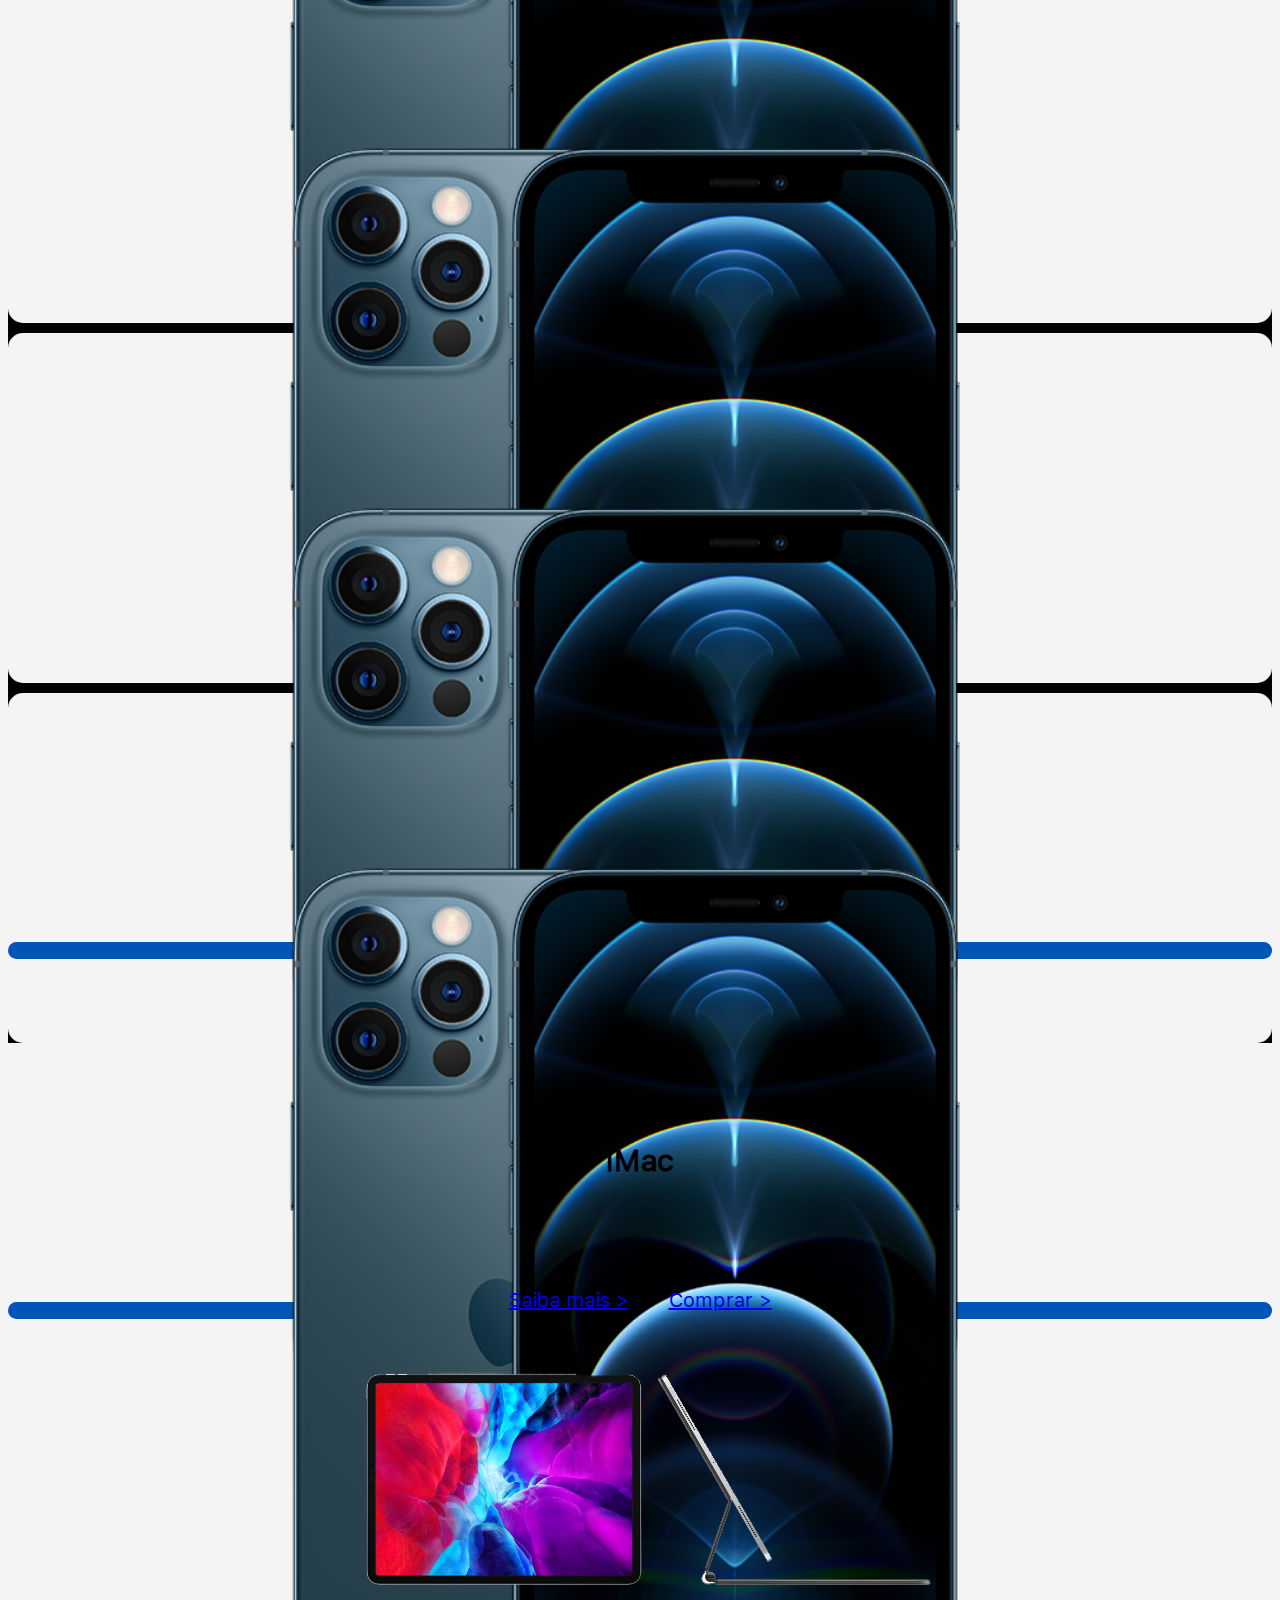
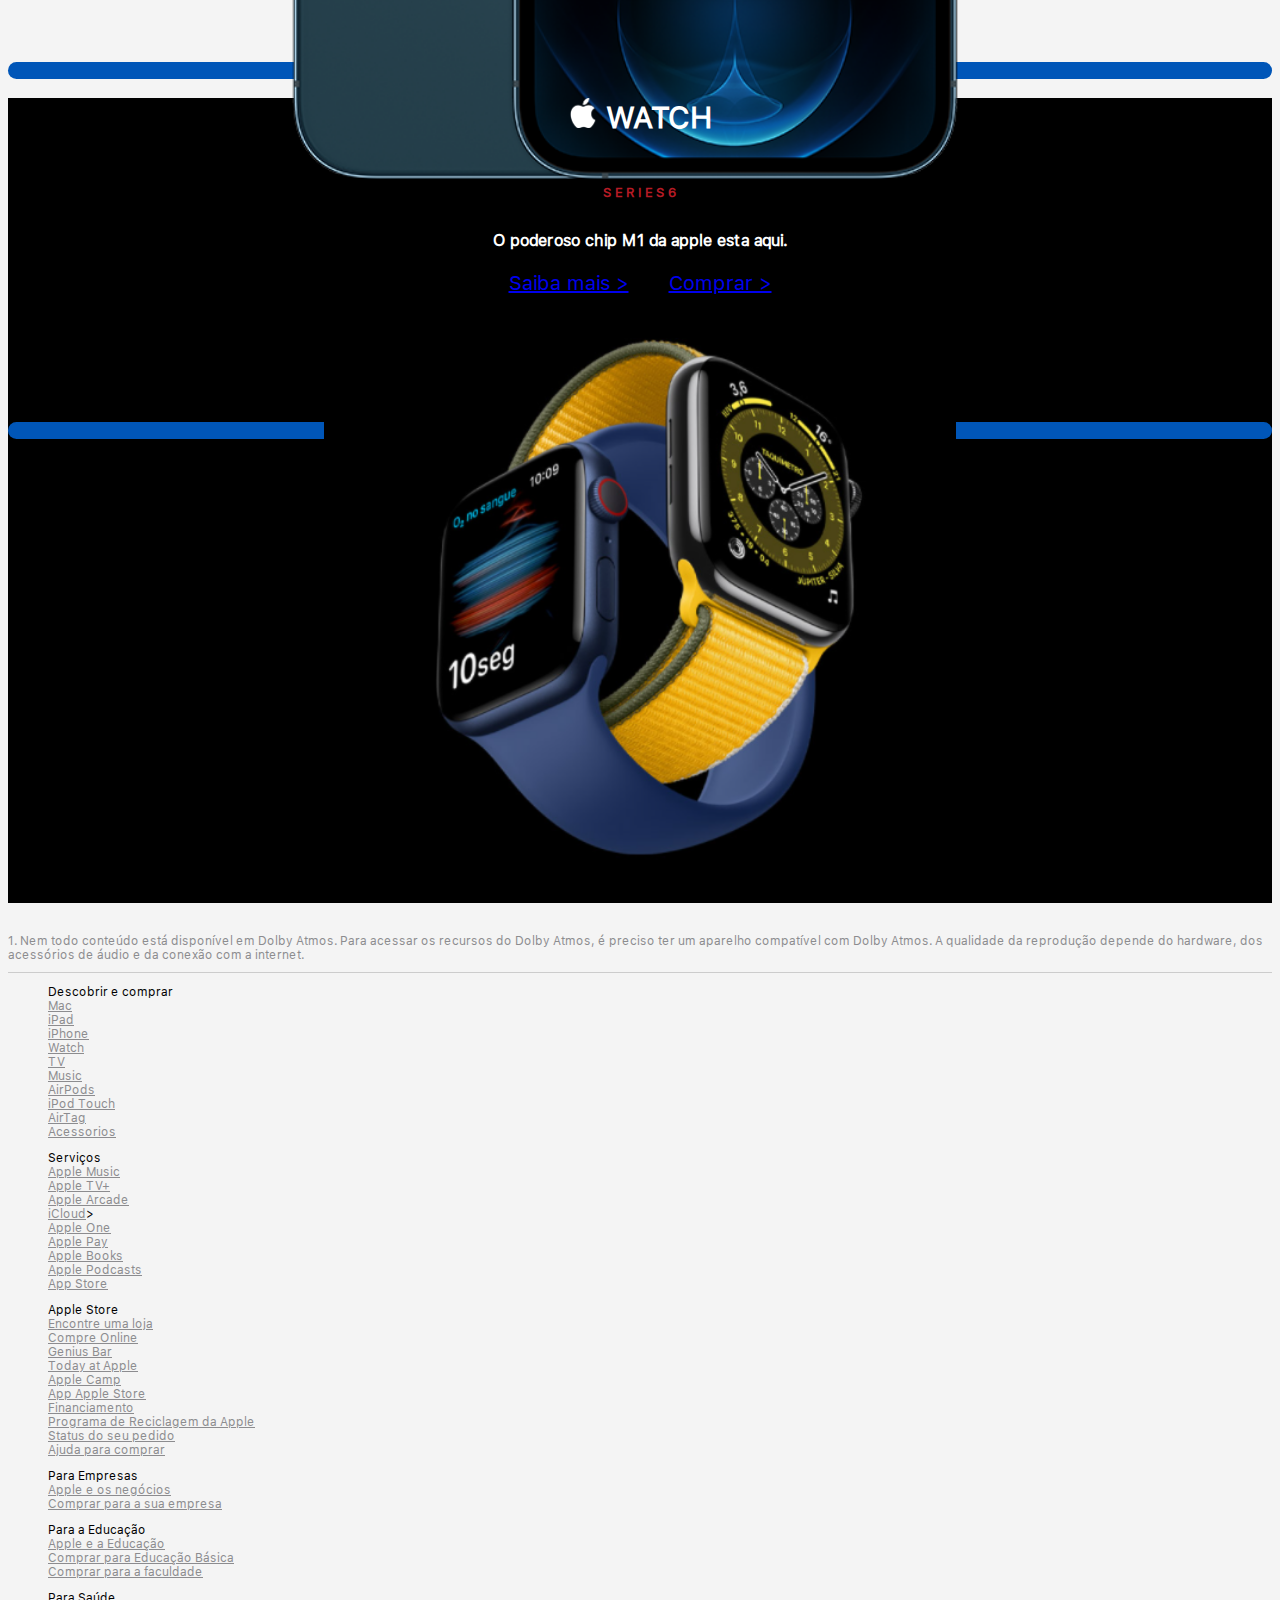
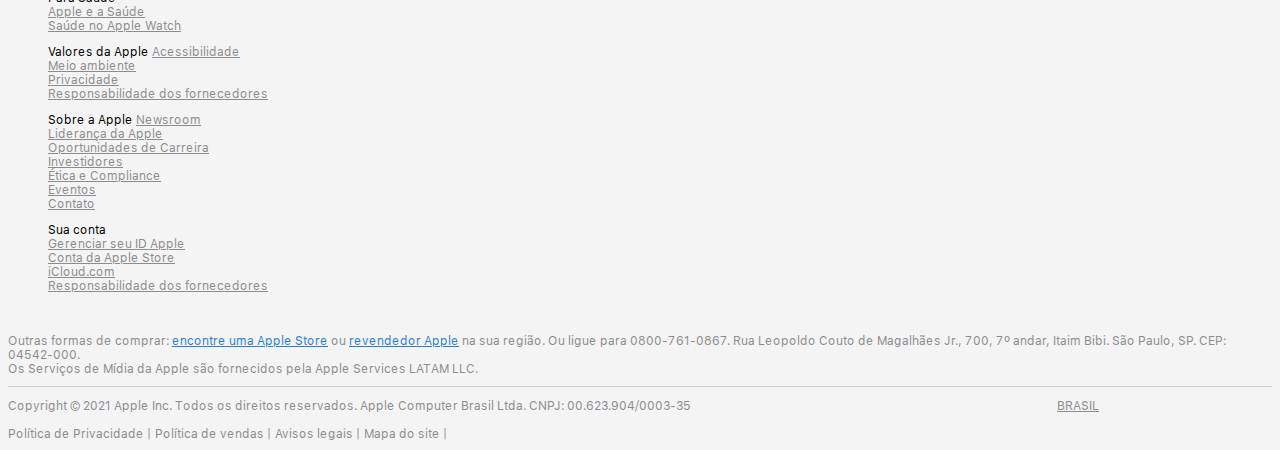
==== commit d9f195dc: "Copia Apple" ====
--- a/index.html
+++ b/index.html
@@ -1,99 +1,621 @@
 <!DOCTYPE html>
 <html lang="en">
+
 <head>
-  <meta charset="UTF-8">
-  <meta http-equiv="X-UA-Compatible" content="IE=edge">
-  <meta name="viewport" content="width=device-width, initial-scale=1.0">
-  <link rel="stylesheet" href="./css/styles.css">
-  <title  class="margem_titulo">CV - Rafael Silva</title>
+   <meta charset="UTF-8">
+   <meta http-equiv="X-UA-Compatible" content="IE=edge">
+   <meta name="viewport" content="width=device-width, initial-scale=1.0">
+   <link href="https://cdn.jsdelivr.net/npm/bootstrap@5.1.0/dist/css/bootstrap.min.css" rel="stylesheet"
+      integrity="sha384-KyZXEAg3QhqLMpG8r+8fhAXLRk2vvoC2f3B09zVXn8CA5QIVfZOJ3BCsw2P0p/We" crossorigin="anonymous">
+   <link rel="stylesheet" href="https://stackpath.bootstrapcdn.com/bootstrap/4.1.3/css/bootstrap.min.css"
+      integrity="sha384-MCw98/SFnGE8fJT3GXwEOngsV7Zt27NXFoaoApmYm81iuXoPkFOJwJ8ERdknLPMO" crossorigin="anonymous">
+      <link rel="stylesheet" href="./css/slider.css">
+      <link rel="stylesheet" href="./css/styles.css">
+
+
+
+   <link rel="icon" type="imagem/png" href="./img/apple_icon.png" />
+
+   <title>Apple(Brasil)</title>
 </head>
+
 <body>
- 
-<div class="nextpage">
-
-</div>
-  <main class="primeira_camada">
-
-
-    <div id="topo" class="icones_redes_sociais">
-      <a href="https://github.com/joobsbr"  target="blank"><img class="redes_sociais" src="./imagens/github.png"></a>
+   <!--NavBar começa aqui-->
+   <nav class="fixed-top navbar-dark custom-bgnavbar navbar navbar-expand-lg  ">
+      <button class="navbar-toggler" type="button" data-toggle="collapse" data-target="#navbarTogglerDemo03"
+         aria-controls="navbarTogglerDemo03" aria-expanded="false" aria-label="Alterna navegação">
+         <span class="navbar-toggler-icon"></span>
+      </button>
+      <div class="navbar-collapse justify-content-center " id="navbarTogglerDemo03">
+         <img class=" ocult_icon mx-5" id="logo" src="./img/apple_icon.png" width="20" height="20" alt="">
+         <ul class=" navbar-nav  mt-1 mt-lg-1 ">
+            <li class="nav-item">
+               <a class="mx-4 nav-link" href="https://www.apple.com/br/shop/goto/store">Loja </a>
+            </li>
+            <li class="nav-item">
+               <a class="mx-4 nav-link" href="https://www.apple.com/br/mac/">Mac</a>
+            </li>
+            <li class="nav-item">
+               <a class="mx-4 nav-link " href="https://www.apple.com/br/ipad/">iPad</a>
+            </li>
+            <li class="nav-item">
+               <a class="mx-4 nav-link " href="https://www.apple.com/br/iphone/">iPhone</a>
+            </li>
+            <li class="nav-item">
+               <a class="mx-4 nav-link " href="https://www.apple.com/br/watch/">Watch</a>
+            </li>
+            <li class="nav-item">
+               <a class="mx-4 nav-link " href="https://www.apple.com/br/tv/">TV</a>
+            </li>
+            <li class="nav-item">
+               <a class="mx-4 nav-link " href="https://www.apple.com/br/tv/">Music</a>
+            </li>
+            <li class="nav-item">
+               <a class="mx-4 nav-link " href="https://support.apple.com/pt-br">Suporte</a>
+            </li>
+         </ul>
+         <img class=" ocult_icon mx-4 " id="logo" src="./img/lupa-arredondada.png" width="20" height="20" alt=""
+            href="#"></a>
+         <img class=" ocult_icon mx-4" id="logo" src="./img/bolsa.png" width="20" height="20" alt="" href="#"></a>
+      </div>
+   </nav>
+   <!--Nav bar Termina aqui-->
+
+
+   <!--Alert abaixo do Navbar começa aqui-->
+   <div class=" mt-5 alert alert-dark" role="alert">
+      <a href="https://www.apple.com/br/shop/goto/storehome">Compre online</a>
+      com assistência de especialistas, entrega grátis e muito mais.
+   </div>
+   <!--Alert abaixo do Navbar Termina aqui-->
+
+   <!--Primeira imagem começa aqui-->
+   <div class=" cabecalio container">
+      <h6 id="titulo_cabecalio">iPhone 12</h6>
+      <h4>Rápido que é uma beleza.</h4>
+      <a href="https://www.apple.com/br/iphone-12/" id="link_cabecalio1">Saiba mais ></a>
+      <a href="https://www.apple.com/br/shop/goto/buy_iphone/iphone_12" id="link_cabecalio2"> Comprar ></a>
+   </div>
+   <div class=" custom_img_primeira_foto"><img src="./img/iphone-12-gallery4-2021.jfif" width="70%" height="70%"></div>
+   <!--Primeira imagem Termina aqui-->
+
+   <Br>
+   <!--Segunda imagem começa aqui-->
+   <div class=" cabecalio  custom_container2">
+      <h6 id="titulo_cabecalio">iPhone 12 Pro</h6>
+      <h4>Um salto radical.</h4>
+      <a href="https://www.apple.com/br/iphone-12-pro/" id="link_cabecalio1">Saiba mais ></a>
+      <a href="https://www.apple.com/br/shop/goto/buy_iphone/iphone_12_pro" id="link_cabecalio2"> Comprar ></a>
+      <div class="container custom_img"><img src="./img/iphone_12.png" width="50%" height="50%"></div>
+   </div>
+   <!--Segunda Termina aqui-->
+   <Br>
+  
+     
+      <div class="slideshow-container">
+
+         <!-- Full-width images with number and caption text -->
+         <div class="mySlides fade">
+           <div class="numbertext">1 / 3</div>
+           <img src="./slider_image/1-2.jpg" style="width:100%">
+          
+         </div>
+       
+         <div class="mySlides fade">
+           <div class="numbertext">2 / 3</div>
+           <img src="./slider_image/1.jpg" style="width:100%">
+           
+         </div>
+       
+         <div class="mySlides fade">
+           <div class="numbertext">3 / 3</div>
+           <img src="./slider_image/macbook-pro-13-slide1-cambodia.png" style="width:100%">
+           
+         </div>
+       
+         <!-- Next and previous buttons -->
+         <a class="prev" onclick="plusSlides(-1)">&#10094;</a>
+         <a class="next" onclick="plusSlides(1)">&#10095;</a>
+       </div>
+       <br>
+       
+       <!-- The dots/circles -->
+       <div style="text-align:center">
+         <span class="dot" onclick="currentSlide(1)"></span>
+         <span class="dot" onclick="currentSlide(2)"></span>
+         <span class="dot" onclick="currentSlide(3)"></span>
+       </div>
+
+
+
+   <Br>
+   <!--LISTA DE PRODUTOS COMEÇA AQUI-->
+   <div class="  lista_produtos">
+      <h6 id="titulo_cabecalio">Produtos em destaque</h6>
+      <h4>Tenha uma experiencia completa!</h4>
+
+      <div class="container  ">
+
+
+         <div class="row">
+            <div class="col-md-3">
+               <li class="mx-2  produtos">
+                  <img class="img_size_responsive" src="./produtos_veda/iphone_12.png" width="100%">
+                  <p>iPhone 12 Apple 128GB Branco Tela de 6,1”, Câmera Dupla de 12MP, iOS</p>
+                  <p>Por R$ 8.399,00</p>
+                  <button class="btn-comprar">Comprar</button>
+            </div>
+            <div class="col-3 tete">
+               <li class=" mx-2  produtos">
+                  <img src="./produtos_veda/iphone_12.png" width="100%">
+                  <p>iPhone 12 Apple 128GB Branco Tela de 6,1”, Câmera Dupla de 12MP, iOS</p>
+                  <p>Por R$ 8.399,00</p>
+                  <button class="btn-comprar">Comprar</button>
+            </div>
+            <div class="col-3 tete">
+               <li class="mx-2  produtos">
+                  <img src="./produtos_veda/iphone_12.png" width="100%">
+                  <p>iPhone 12 Apple 128GB Branco Tela de 6,1”, Câmera Dupla de 12MP, iOS</p>
+                  <p>Por R$ 8.399,00</p>
+                  <button class="btn-comprar">Comprar</button>
+            </div>
+            <div class="col-3 tete">
+               <li class="mx-2  produtos">
+                  <img src="./produtos_veda/iphone_12.png" width="100%">
+                  <p>iPhone 12 Apple 128GB Branco Tela de 6,1”, Câmera Dupla de 12MP, iOS</p>
+                  <p>Por R$ 8.399,00</p>
+                  <button class="btn-comprar">Comprar</button>
+            </div>
+         </div>
+      </div>
+
+   </div>
+   <!--LISTA DE PRODUTOS TERMINA AQUI-->
+   <br>
+
+   <!-- IMAGEM DUPLA COMEÇA AQUI -->
+   <div class="img_dupla container-fluid">
+      <div class=" row cabecalio  ">
+         <div class="col-6 ">
+            <h6 class="mt-5" id="titulo_cabecalio_B">iMac</h6>
+            <h4>Diga olá.</h4>
+            <a href="https://www.apple.com/br/imac-24/" id="link_cabecalio1">Saiba mais ></a>
+            <a href="https://www.apple.com/br/shop/goto/imac" id="link_cabecalio2"> Comprar ></a>
+            <div class="container custom_img"><img src="./img/ipad.png" width="50%" height="50%"></div>
+         </div>
+         <div class="col-6 custom_container_B">
+
+            <h5 class="mt-5" id="titulo_cabecalio_B">
+               <img class="mb-3" src="./img/logo_branco.png" width="30" height="30" alt="">
+               WATCH
+            </h5>
+            <h6 class="config_watch ml-3">S E R I E S 6</h6>
+            <h4>O poderoso chip M1 da apple esta aqui.</h4>
+            <a href="https://www.apple.com/br/apple-watch-series-6/" id="link_cabecalio1">Saiba mais ></a>
+            <a href="https://www.apple.com/br/shop/goto/apple_watch" id="link_cabecalio2"> Comprar ></a>
+            <div class="container custom_img"><img src="./img/relogio.png" width="50%" height="50%"></div>
+         </div>
+      </div>
+   </div>
+   <!-- IMAGEM DUPLA TERMINA  AQUI -->
+
+   <br>
+
+
+   <!--FOOTER RESPONSIVO (ARCODEON) COMEÇA AQUI-->
+
+
+   <div class="container-fluid acordion_sumir">
+      <p>1. Nem todo conteúdo está disponível em Dolby Atmos. Para acessar os recursos do Dolby Atmos, é preciso ter um
+         aparelho compatível com Dolby Atmos. A qualidade da reprodução depende do hardware, dos acessórios de áudio e
+         da conexão com a internet.</p>
+
+      <button class="accordion">Desobrir e Comprar</button>
+      <div class="panel">
+         <br>
+         <a class="link_acordion" href="https://www.apple.com/br/mac/">Mac</a>
+         <br>
+         <a class="link_acordion" href="https://www.apple.com/br/ipad/">iPad</a>
+         <br>
+         <a class="link_acordion" href="https://www.apple.com/br/iphone/">iPhone</a>
+         <br>
+         <a class="link_acordion" href="https://www.apple.com/br/watch/">Watch</a>
+         <br>
+         <a class="link_acordion" href="https://www.apple.com/br/tv/">TV</a>
+         <br>
+         <a class="link_acordion" href="https://www.apple.com/br/music/">Music</a>
+         <br>
+         <a class="link_acordion" href="https://www.apple.com/br/airpods/">AirPods</a>
+         <br>
+         <a class="link_acordion" href="https://www.apple.com/br/ipod-touch/">iPod Touch</a>
+         <br>
+         <a class="link_acordion" href="https://www.apple.com/br/airtag/">AirTag</a>
+         <br>
+         <a class="link_acordion" href="https://www.apple.com/br/shop/goto/buy_accessories">Acessorios</a>
+
+
+      </div>
+
+
+      <button class="accordion">Serviços</button>
+      <div class="panel">
+         <br>
+         <a class="link_acordion" href="https://www.apple.com/br/apple-music/">Apple Music</a>
+         <br>
+         <a class="link_acordion" href="https://www.apple.com/br/apple-tv-plus/">Apple TV+</a>
+         <br>
+         <a class="link_acordion" href="https://www.apple.com/br/apple-arcade/">Apple Arcade</a>
+         <br>
+         <a class="link_acordion" href="https://www.apple.com/br/icloud/">iCloud</a>
+         <br>
+         <a class="link_acordion" href="https://www.apple.com/br/apple-one/">Apple One</a>
+         <br>
+         <a class="link_acordion" href="https://www.apple.com/br/apple-pay/">Apple Pay</a>
+         <br>
+         <a class="link_acordion" href="https://www.apple.com/br/apple-books/">Apple Books</a>
+         <br>
+         <a class="link_acordion" href="https://www.apple.com/br/apple-podcasts/">Apple Podcasts</a>
+         <br>
+         <a class="link_acordion" href="https://www.apple.com/br/app-store/">App Store</a>
+      </div>
+
+      <button class="accordion">Sua conta</button>
+      <div class="panel">
+         <br>
+         <a class="link_acordion" href="https://www.apple.com/br/retail/">Encontre uma loja</a>
+         <br>
+         <a class="link_acordion" href="https://www.apple.com/br/shop/goto/store">Compre Online</a>
+         <br>
+         <a class="link_acordion" href="https://www.apple.com/br/retail/geniusbar/">Genius Bar</a>
+         <br>
+         <a class="link_acordion" href="https://www.apple.com/br/today/">Today at Apple</a>
+         <br>
+         <a class="link_acordion" href="https://www.apple.com/br/today/camp/">Apple Camp</a>
+         <br>
+         <a class="link_acordion" href="https://apps.apple.com/br/app/apple-store/id375380948">App Apple Store</a>
+         <br>
+         <a class="link_acordion" href="https://www.apple.com/br/shop/goto/ww/financing">Financiamento</a>
+         <br>
+         <a class="link_acordion" href="https://www.apple.com/br/recycling/">Programa de Reciclagem da Apple</a>
+         <br>
+         <a class="link_acordion" href="https://www.apple.com/br/shop/goto/order/list">Status do seu pedido</a>
+         <br>
+         <a class="link_acordion" href="https://www.apple.com/br/shop/goto/help">Ajuda para comprar</a>
+
+
+      </div>
+
+      <button class="accordion">Apple Store</button>
+      <div class="panel">
+         <br>
+         <a class="link_acordion" href="https://www.apple.com/br/retail/">Encontre uma loja</a>
+         <br>
+         <a class="link_acordion" href="https://www.apple.com/br/shop/goto/store">Compre Online</a>
+         <br>
+         <a class="link_acordion" href="https://www.apple.com/br/retail/geniusbar/">Genius Bar</a>
+         <br>
+         <a class="link_acordion" href="https://www.apple.com/br/today/">Today at Apple</a>
+         <br>
+         <a class="link_acordion" href="https://www.apple.com/br/today/camp/">Apple Camp</a>
+         <br>
+         <a class="link_acordion" href="https://apps.apple.com/br/app/apple-store/id375380948">App Apple Store</a>
+         <br>
+         <a class="link_acordion" href="https://www.apple.com/br/shop/goto/ww/financing">Financiamento</a>
+         <br>
+         <a class="link_acordion" href="https://www.apple.com/br/recycling/">Programa de Reciclagem da Apple</a>
+         <br>
+         <a class="link_acordion" href="https://www.apple.com/br/shop/goto/order/list">Status do seu pedido</a>
+         <br>
+         <a class="link_acordion" href="https://www.apple.com/br/shop/goto/help">Ajuda para comprar</a>
+
+
+      </div>
+      <button class="accordion">Para Empresas</button>
+      <div class="panel">
+         <br>
+         <a class="link_acordion" href="https://www.apple.com/br/business/">Apple e os negócios</a>
+         <br>
+         <a class="link_acordion" href="https://www.apple.com/br/retail/business/">Comprar para a sua empresa</a>
+
+      </div>
+      <button class="accordion">Para Educação</button>
+      <div class="panel">
+         <br>
+         <a class="link_acordion" href="https://www.apple.com/br/education/">Apple e a Educação
+         </a>
+         <br>
+         <a class="link_acordion" href="https://www.apple.com/br/education/k12/how-to-buy/">Comprar para Educação
+            Básica</a>
+         <br>
+         <a class="link_acordion" href="https://www.apple.com/br/shop/goto/educationrouting">Comprar para a
+            faculdade</a>
+
+
+      </div>
+      <button class="accordion">Para a Saúde</button>
+      <div class="panel">
+         <br>
+         <a class="link_acordion" href="https://www.apple.com/br/healthcare/">Apple e a Saúde</a>
+         <br>
+         <a class="link_acordion" href="https://www.apple.com/br/healthcare/apple-watch/">Saúde no Apple Watch</a>
+
+
+      </div>
+      <button class="accordion">Valores da Apple</button>
+      <div class="panel">
+         <a class="link_acordion" href="https://www.apple.com/br/accessibility/">Acessibilidade</a>
+         <br>
+         <a class="link_acordion" href="https://www.apple.com/br/environment/">Meio ambiente</a>
+         <br>
+         <a class="link_acordion" href="https://www.apple.com/br/privacy/">Privacidade</a>
+         <br>
+         <a class="link_acordion" href="https://www.apple.com/br/supplier-responsibility">Responsabilidade dos
+            fornecedores</a>
+
+      </div>
+      <button class="accordion">Sobre a Apple</button>
+      <div class="panel">
+         <a class="link_acordion" href="https://www.apple.com/br/newsroom/">Newsroom</a>
+         <br>
+         <a class="link_acordion" href="https://www.apple.com/br/leadership/">Liderança da Apple</a>
+         <br>
+         <a class="link_acordion" href="https://www.apple.com/careers/br/">Oportunidades de Carreira</a>
+         <br>
+         <a class="link_acordion" href="https://investor.apple.com/">Investidores</a>
+         <br>
+         <a class="link_acordion" href="https://www.apple.com/compliance/">Ética e Compliance</a>
+         <br>
+         <a class="link_acordion" href="https://www.apple.com/br/apple-events/">Eventos</a>
+         <br>
+         <a class="link_acordion" href="https://www.apple.com/br/contact/">Contato</a>
+
+
+
+      </div>
+
+
+      <p>Outras formas de comprar: <a href="https://appleid.apple.com/br/"
+            class="link_rodape color_frase_rodape">encontre uma Apple Store</a> ou <a
+            href="https://appleid.apple.com/br/" class="link_rodape color_frase_rodape">revendedor Apple</a> na sua
+         região. Ou ligue para
+         0800-761-0867. Rua Leopoldo Couto de Magalhães Jr., 700, 7º andar, Itaim Bibi. São Paulo, SP. CEP: 04542-000.
+         <br>
+
+         Os Serviços de Mídia da Apple são fornecidos pela Apple Services LATAM LLC.
+      </p>
+
+      <hr class="hr1">
+
+      <p>
+         Copyright © 2021 Apple Inc. Todos os direitos reservados. Apple Computer Brasil Ltda. CNPJ: 00.623.904/0003-35
+         &nbsp;
+         &nbsp;&nbsp;&nbsp;&nbsp;&nbsp;&nbsp;&nbsp;&nbsp;&nbsp;&nbsp;&nbsp;&nbsp;&nbsp;&nbsp;&nbsp;&nbsp;&nbsp;&nbsp;&nbsp;&nbsp;&nbsp;&nbsp;&nbsp;&nbsp;&nbsp;&nbsp;&nbsp;&nbsp;&nbsp;&nbsp;&nbsp;&nbsp;&nbsp;&nbsp;&nbsp;&nbsp;&nbsp;&nbsp;&nbsp;&nbsp;&nbsp;&nbsp;&nbsp;&nbsp;&nbsp;&nbsp;&nbsp;&nbsp;&nbsp;&nbsp;&nbsp;&nbsp;&nbsp;&nbsp;&nbsp;&nbsp;&nbsp;&nbsp;&nbsp;&nbsp;&nbsp;&nbsp;&nbsp;&nbsp;&nbsp;&nbsp;&nbsp;&nbsp;&nbsp;&nbsp;&nbsp;&nbsp;&nbsp;&nbsp;&nbsp;&nbsp;&nbsp;&nbsp;&nbsp;&nbsp;&nbsp;&nbsp;&nbsp;&nbsp;&nbsp;&nbsp;&nbsp;&nbsp;&nbsp;&nbsp;&nbsp;&nbsp;&nbsp;&nbsp;&nbsp;&nbsp;&nbsp;&nbsp;&nbsp;&nbsp;&nbsp;&nbsp;&nbsp;&nbsp;&nbsp;&nbsp;&nbsp;&nbsp;&nbsp;&nbsp;&nbsp;
+         &nbsp; &nbsp;&nbsp;&nbsp;&nbsp; <a class="link_rodape"
+            href="https://www.apple.com/choose-country-region/">BRASIL</a> </p>
+
+      <a class="links_footer">Política de Privacidade &#124; Política de vendas &#124; Avisos legais &#124; Mapa do site
+         &#124;</a>
+
+
+
+   </div>
+   <!--FOOTER RESPONSIVO (ARCODEON) TERMINA AQUI AQUI-->
+   
+
+   <!--FOOTER DESKTOP COMEÇA AQUI-->
+   <footer class="  container  some_inteiro">
+      <p>1. Nem todo conteúdo está disponível em Dolby Atmos. Para acessar os recursos do Dolby Atmos, é preciso ter um
+         aparelho compatível com Dolby Atmos. A qualidade da reprodução depende do hardware, dos acessórios de áudio e
+         da conexão com a internet.</p>
+      <hr class="hr1">
+      <div class="row ">
+         <div class="col-2">
+
+
+            <ul> Descobrir e comprar
+               <br>
+               <a class="link_rodape" href="https://www.apple.com/br/mac/">Mac</a>
+               <br>
+               <a class="link_rodape" href="https://www.apple.com/br/ipad/">iPad</a>
+               <br>
+               <a class="link_rodape" href="https://www.apple.com/br/iphone/">iPhone</a>
+               <br>
+               <a class="link_rodape" href="https://www.apple.com/br/watch/">Watch</a>
+               <br>
+               <a class="link_rodape" href="https://www.apple.com/br/tv/">TV</a>
+               <br>
+               <a class="link_rodape" href="https://www.apple.com/br/music/">Music</a>
+               <br>
+               <a class="link_rodape" href="https://www.apple.com/br/airpods/">AirPods</a>
+               <br>
+               <a class="link_rodape" href="https://www.apple.com/br/ipod-touch/">iPod Touch</a>
+               <br>
+               <a class="link_rodape" href="https://www.apple.com/br/airtag/">AirTag</a>
+               <br>
+               <a class="link_rodape" href="https://www.apple.com/br/shop/goto/buy_accessories">Acessorios</a>
+
+            </ul>
+         </div>
+
+
+         <div class="col-2">
+            <ul> Serviços
+               <br>
+               <a class="link_rodape" href="https://www.apple.com/br/apple-music/">Apple Music</a>
+               <br>
+               <a class="link_rodape" href="https://www.apple.com/br/apple-tv-plus/">Apple TV+</a>
+               <br>
+               <a class="link_rodape" href="https://www.apple.com/br/apple-arcade/">Apple Arcade</a>
+               <br>
+               <a class="link_rodape" href="https://www.apple.com/br/icloud/">iCloud</a>>
+               <br>
+               <a class="link_rodape" href="https://www.apple.com/br/apple-one/">Apple One</a>
+               <br>
+               <a class="link_rodape" href="https://www.apple.com/br/apple-pay/">Apple Pay</a>
+               <br>
+               <a class="link_rodape" href="https://www.apple.com/br/apple-books/">Apple Books</a>
+               <br>
+               <a class="link_rodape" href="https://www.apple.com/br/apple-podcasts/">Apple Podcasts</a>
+               <br>
+               <a class="link_rodape" href="https://www.apple.com/br/app-store/">App Store</a>
+
+            </ul>
+         </div>
+
+         <div class="col-2">
+            <ul> Apple Store
+               <br>
+               <a class="link_rodape" href="https://www.apple.com/br/retail/">Encontre uma loja</a>
+               <br>
+               <a class="link_rodape" href="https://www.apple.com/br/shop/goto/store">Compre Online</a>
+               <br>
+               <a class="link_rodape" href="https://www.apple.com/br/retail/geniusbar/">Genius Bar</a>
+               <br>
+               <a class="link_rodape" href="https://www.apple.com/br/today/">Today at Apple</a>
+               <br>
+               <a class="link_rodape" href="https://www.apple.com/br/today/camp/">Apple Camp</a>
+               <br>
+               <a class="link_rodape" href="https://apps.apple.com/br/app/apple-store/id375380948">App Apple Store</a>
+               <br>
+               <a class="link_rodape" href="https://www.apple.com/br/shop/goto/ww/financing">Financiamento</a>
+               <br>
+               <a class="link_rodape" href="https://www.apple.com/br/recycling/">Programa de Reciclagem da Apple</a>
+               <br>
+               <a class="link_rodape" href="https://www.apple.com/br/shop/goto/order/list">Status do seu pedido</a>
+               <br>
+               <a class="link_rodape" href="https://www.apple.com/br/shop/goto/help">Ajuda para comprar</a>
+
+            </ul>
+         </div>
+
+         <div class="col-2">
+            <ul> Para Empresas
+               <br>
+               <a class="link_rodape" href="https://www.apple.com/br/business/">Apple e os negócios</a>
+               <br>
+               <a class="link_rodape" href="https://www.apple.com/br/retail/business/">Comprar para a sua empresa</a>
+
+
+            </ul>
+         </div>
+
+         <div class="col-2">
+            <ul> Para a Educação
+               <br>
+               <a class="link_rodape" href="https://www.apple.com/br/education/">Apple e a Educação
+               </a>
+               <br>
+               <a class="link_rodape" href="https://www.apple.com/br/education/k12/how-to-buy/">Comprar para Educação
+                  Básica</a>
+               <br>
+               <a class="link_rodape" href="https://www.apple.com/br/shop/goto/educationrouting">Comprar para a
+                  faculdade</a>
+
+            </ul>
+         </div>
+
+         <div class="col-2">
+            <ul> Para Saúde
+               <br>
+               <a class="link_rodape" href="https://www.apple.com/br/healthcare/">Apple e a Saúde</a>
+               <br>
+               <a class="link_rodape" href="https://www.apple.com/br/healthcare/apple-watch/">Saúde no Apple Watch</a>
+
+            </ul>
+
+         </div>
+         <div class="col-2">
+            <ul> Valores da Apple
+               <a class="link_rodape" href="https://www.apple.com/br/accessibility/">Acessibilidade</a>
+               <br>
+               <a class="link_rodape" href="https://www.apple.com/br/environment/">Meio ambiente</a>
+               <br>
+               <a class="link_rodape" href="https://www.apple.com/br/privacy/">Privacidade</a>
+               <br>
+               <a class="link_rodape" href="https://www.apple.com/br/supplier-responsibility">Responsabilidade dos
+                  fornecedores</a>
+
+            </ul>
+
+         </div>
+         <div class="col-2">
+            <ul> Sobre a Apple
+               <a class="link_rodape" href="https://www.apple.com/br/newsroom/">Newsroom</a>
+               <br>
+               <a class="link_rodape" href="https://www.apple.com/br/leadership/">Liderança da Apple</a>
+               <br>
+               <a class="link_rodape" href="https://www.apple.com/careers/br/">Oportunidades de Carreira</a>
+               <br>
+               <a class="link_rodape" href="https://investor.apple.com/">Investidores</a>
+               <br>
+               <a class="link_rodape" href="https://www.apple.com/compliance/">Ética e Compliance</a>
+               <br>
+               <a class="link_rodape" href="https://www.apple.com/br/apple-events/">Eventos</a>
+               <br>
+               <a class="link_rodape" href="https://www.apple.com/br/contact/">Contato</a>
+
+
+            </ul>
+
+         </div>
+
+         <div class="col-2">
+            <ul> Sua conta
+               <br>
+               <a class="link_rodape" href="https://appleid.apple.com/br/">Gerenciar seu ID Apple</a>
+               <br>
+               <a class="link_rodape" href="https://www.apple.com/br/shop/goto/account">Conta da Apple Store</a>
+               <br>
+               <a class="link_rodape" href="https://www.icloud.com/">iCloud.com</a>
+               <br>
+               <a class="link_rodape" href="https://www.apple.com/br/supplier-responsibility">Responsabilidade dos
+                  fornecedores</a>
+            </ul>
+
+         </div>
+
+      </div>
       <br>
-      <a href="https://www.linkedin.com/in/rafael-silva-754453207/" target="blank"><img  class="redes_sociais" src="./imagens/linkedin.png"></a>
-      <a href="mailto:rafael.oliveiradasilva@outlook.com.br" target="blank"><img class="redes_sociais" src="./imagens/mail.png"></a>
-      <a href="tel:11987548165" target="blank"><img class="redes_sociais" src="./imagens/telefone.png"></a></div>
-   <img class="foto_perfil" src="./imagens/perfil.jfif">
-
-   <h1>CV - Rafael Silva</h1>
-    
-
-<div class="segunda_camada">
-   
- 
-
- 
-
-<div class="containers"><img class="icones_perfil" src="imagens/perfilusuario.png">
-  <h5 class="rodape_dados">Resumo Profissional</h5>
-  <hr style="opacity: 0.2;">
-<p class="texto_caixas"> Aprendiz em desenvolvimento pelo programa Quero Ser Dev RD. Busco ambientes colaborativos e que propiciem o aprendizado constante. Gosto de novos desafios, resolução de problemas, inovação e de trabalho em equipe. Focado na qualidade e excelência para criar produtos que agreguem valor aos clientes.</p>
-</div>
-
-<div class="containers"><img class="icones_perfil" src="imagens/ficha.png">
-  <h5 class="rodape_dados">Dados pessoais</h5>
-  <hr style="opacity: 0.2;">
-  <p class="texto_caixas">Nome: Rafael Oliveira da silva</p>
-  <br>
-  <p class="texto_caixas">Idade: 25 anos</p>
-  <br>
-  <p class="texto_caixas">Estado Civil: Solteiro</p>
-  <br>
-  <p class="texto_caixas">Telefone: (11) 9 98754-8165</p>
-  <br>
-  <p class="texto_caixas">Cidade: São Paulo - Brasil</p>
-  <br>
-  <p class="texto_caixas">E-mail: rafael.oliveiradasilva@outlook.com.br</p>
-  
-
-</div>
-
-<div class="containers">
-
-  <img class="icones_perfil" src="imagens/formacao.png">
-  <h5 class="rodape_dados">Formação</h5>
-  <hr style="opacity: 0.2;">
-  <p class="texto_caixas">Ensino Medio - Aracy Leme da Veiga Ravache</p>
-  <br>
-  <br>
-  <br>
-  
-  <p class="texto_caixas">Engenharia da Computação - Universidade São Judas Tadeu</p>
-</div>
-
-<div class="containers exp">
-  
-
- <h6 class="titulo_experiencia">Experiencia Profissional</h6>
-
-  <hr style="opacity: 0.2;">
- <h4>RAIA DROGASIL - RD  - </h4>
- <p> Atuação multifuncional em diversos setores da empresa, apoiando nas rotinas de departamento pessoal, 
-  recursos humanos, recepção, atendimento, comercial, entre outras atividades necessárias, cumprindo metas definidas pela liderança.</p>
-  <h4>Beneficiencia NIPO BRASILEIRA</h4>
-  <p>Suporte em atividades gerais do escritório, envolvendo o atendimento telefônico, 
-    classificação e codificação de arquivos físicos e digitais, realização de impressões, envio de faxes, 
-    distribuição de correspondências e redação de relatórios, cartas, e-mail, planilhas, entre outros.</p>
-
-
-</div>
-
-</div>
-
-<h6 class="desenvido_por" >Desenvolvido Por Rafael Silva (Quero Ser Dev) </h6>
-  </main>
-
-  <a class="next_page" href="hobbies.html">Hobbies</a>
-
-
+      <p>Outras formas de comprar: <a href="https://appleid.apple.com/br/"
+            class="link_rodape color_frase_rodape">encontre uma Apple Store</a> ou <a
+            href="https://appleid.apple.com/br/" class="link_rodape color_frase_rodape">revendedor Apple</a> na sua
+         região. Ou ligue para
+         0800-761-0867. Rua Leopoldo Couto de Magalhães Jr., 700, 7º andar, Itaim Bibi. São Paulo, SP. CEP: 04542-000.
+         <br>
+
+         Os Serviços de Mídia da Apple são fornecidos pela Apple Services LATAM LLC.
+      </p>
+
+      <hr class="hr1">
+
+      <p>
+         Copyright © 2021 Apple Inc. Todos os direitos reservados. Apple Computer Brasil Ltda. CNPJ: 00.623.904/0003-35
+         &nbsp;
+         &nbsp;&nbsp;&nbsp;&nbsp;&nbsp;&nbsp;&nbsp;&nbsp;&nbsp;&nbsp;&nbsp;&nbsp;&nbsp;&nbsp;&nbsp;&nbsp;&nbsp;&nbsp;&nbsp;&nbsp;&nbsp;&nbsp;&nbsp;&nbsp;&nbsp;&nbsp;&nbsp;&nbsp;&nbsp;&nbsp;&nbsp;&nbsp;&nbsp;&nbsp;&nbsp;&nbsp;&nbsp;&nbsp;&nbsp;&nbsp;&nbsp;&nbsp;&nbsp;&nbsp;&nbsp;&nbsp;&nbsp;&nbsp;&nbsp;&nbsp;&nbsp;&nbsp;&nbsp;&nbsp;&nbsp;&nbsp;&nbsp;&nbsp;&nbsp;&nbsp;&nbsp;&nbsp;&nbsp;&nbsp;&nbsp;&nbsp;&nbsp;&nbsp;&nbsp;&nbsp;&nbsp;&nbsp;&nbsp;&nbsp;&nbsp;&nbsp;&nbsp;&nbsp;&nbsp;&nbsp;&nbsp;&nbsp;&nbsp;&nbsp;&nbsp;&nbsp;&nbsp;&nbsp;&nbsp;&nbsp;&nbsp;&nbsp;&nbsp;&nbsp;&nbsp;&nbsp;&nbsp;&nbsp;&nbsp;&nbsp;&nbsp;&nbsp;&nbsp;&nbsp;&nbsp;&nbsp;&nbsp;&nbsp;&nbsp;&nbsp;&nbsp;
+         &nbsp; &nbsp;&nbsp;&nbsp;&nbsp; <a class="link_rodape"
+            href="https://www.apple.com/choose-country-region/">BRASIL</a> </p>
+
+      <a class="links_footer">Política de Privacidade &#124; Política de vendas &#124; Avisos legais &#124; Mapa do site
+         &#124;</a>
+
+   </footer>
+   <!--FOOTER DESKTOP TERMINA AQUI-->
+
+   <script type="text/javascript" src="./js/js.js"></script>
+
+   <script src="https://cdn.jsdelivr.net/npm/bootstrap@5.1.0/dist/js/bootstrap.bundle.min.js"
+      integrity="sha384-U1DAWAznBHeqEIlVSCgzq+c9gqGAJn5c/t99JyeKa9xxaYpSvHU5awsuZVVFIhvj"
+      crossorigin="anonymous"></script>
+   <script src="https://code.jquery.com/jquery-3.3.1.slim.min.js"
+      integrity="sha384-q8i/X+965DzO0rT7abK41JStQIAqVgRVzpbzo5smXKp4YfRvH+8abtTE1Pi6jizo"
+      crossorigin="anonymous"></script>
+   <script src="https://cdnjs.cloudflare.com/ajax/libs/popper.js/1.14.3/umd/popper.min.js"
+      integrity="sha384-ZMP7rVo3mIykV+2+9J3UJ46jBk0WLaUAdn689aCwoqbBJiSnjAK/l8WvCWPIPm49"
+      crossorigin="anonymous"></script>
+   <script src="https://stackpath.bootstrapcdn.com/bootstrap/4.1.3/js/bootstrap.min.js"
+      integrity="sha384-ChfqqxuZUCnJSK3+MXmPNIyE6ZbWh2IMqE241rYiqJxyMiZ6OW/JmZQ5stwEULTy"
+      crossorigin="anonymous"></script>
 
 </body>
+
 </html>--- a/css/slider.css
+++ b/css/slider.css
@@ -0,0 +1,94 @@
+* {box-sizing:border-box}
+
+/* Slideshow container */
+.slideshow-container {
+  max-width: 1000px;
+  position: relative;
+  margin: auto;
+}
+
+/* Hide the images by default */
+.mySlides {
+  display: none;
+}
+
+/* Next & previous buttons */
+.prev, .next {
+  cursor: pointer;
+  position: absolute;
+  top: 50%;
+  width: auto;
+  margin-top: -22px;
+  padding: 16px;
+  color: white;
+  font-weight: bold;
+  font-size: 18px;
+  transition: 0.6s ease;
+  border-radius: 0 3px 3px 0;
+  user-select: none;
+}
+
+/* Position the "next button" to the right */
+.next {
+  right: 0;
+  border-radius: 3px 0 0 3px;
+}
+
+/* On hover, add a black background color with a little bit see-through */
+.prev:hover, .next:hover {
+  background-color: rgba(0,0,0,0.8);
+}
+
+/* Caption text */
+.text {
+  color: #f2f2f2;
+  font-size: 15px;
+  padding: 8px 12px;
+  position: absolute;
+  bottom: 8px;
+  width: 100%;
+  text-align: center;
+}
+
+/* Number text (1/3 etc) */
+.numbertext {
+  color: #f2f2f2;
+  font-size: 12px;
+  padding: 8px 12px;
+  position: absolute;
+  top: 0;
+}
+
+/* The dots/bullets/indicators */
+.dot {
+  cursor: pointer;
+  height: 15px;
+  width: 15px;
+  margin: 0 2px;
+  background-color: #bbb;
+  border-radius: 50%;
+  display: inline-block;
+  transition: background-color 0.6s ease;
+}
+
+.active, .dot:hover {
+  background-color: #717171;
+}
+
+/* Fading animation */
+.fade {
+  -webkit-animation-name: fade;
+  -webkit-animation-duration: 1.5s;
+  animation-name: fade;
+  animation-duration: 1.5s;
+}
+
+@-webkit-keyframes fade {
+  from {opacity: .4}
+  to {opacity: 1}
+}
+
+@keyframes fade {
+  from {opacity: .4}
+  to {opacity: 1}
+}--- a/css/styles.css
+++ b/css/styles.css
@@ -1,126 +1,191 @@
-    @import url('https://fonts.googleapis.com/css2?family=Space+Mono&display=swap');
-    
-    body{
-        margin: 0 auto;
-        background-image: url(../imagens/fundo.jpg);
-        background-size: cover;
-        background-repeat: no-repeat;
-        font-family: Arial, Helvetica, sans-serif;
-        color: rgb(163, 162, 162)
-        
-    }
+@font-face {
+    font-family: apple;
+    src: url(../font/apple.ttf);
+}
 
-    
-    .foto_perfil
-    {
-        border-radius: 50%;
-        display: inline-block;
-        width: 200px;
-        height: 200px;
-        margin-top: 10px;
-        border: 5px solid #1c4557;
-        
-    }
+body{
+  background-color: #f4f4f4;
+  font-family: apple;
+}
 
-    .primeira_camada{
-        text-align: center;
-        width: 906px;
-        height: 1050px;
-        background-color: #2b4c5a;
-        margin: 10px auto;
-        border-radius: 10px;
-        box-shadow: 0 10px 20px rgba(255, 255, 255, 0.19), 0 6px 6px rgba(0,0,0,0.23);
-
-    }
-
-    .segunda_camada{
-        
-        display: flex;
-        justify-content: space-around;
-        flex-wrap: wrap;
-
-    }
-        .containers{
-        padding: 10px auto;
-        margin: 30px auto;
-        margin-top: 1px;
-        background-color: #203842;
-        width: 290px;
-        height: 300px;   
-        border-radius: 10px; 
-        box-shadow: 0 10px 20px rgba(0, 0, 0, 0.19), 0 6px 6px rgba(0,0,0,0.23);  
-    }
-    .exp{         
-        margin-top: 0;
-        width: 97%
-    }
-    .icones_perfil{
-        margin-top: 5px;
-        width: 30px;
-        height: 30px;
-    }
-        
-
-    #text_hobbies{
-        text-align: center;
-    }
+.cabecalio, .alert-dark, .custom_img_primeira_foto, .custom_container2{
+  text-align: center;
+}
 
 
-    .texto_caixas,.rodape_dados{
-        font-size: 16px;
-        margin-top: 0px;
-        margin-bottom: 0px;
-        
+.custom-bgnavbar {
+
+    background-color: #333333;
+    
+}
+
+.navbar-dark{
+    opacity: 0.9;
+    font-size: 14px;
+}
+  .alert-dark{
+    margin-top: -3px;
+    background-color: #f5f5f7;
+    border-radius: 0px;
+    border-style: none;
+    font-size: 18;
+  }
+
+  #titulo_cabecalio{
+
+    font-size: 55px;
+    font-weight: bold;}
+
+   #link_cabecalio1{
+    font-size: 20px;
+   }
+
+  #link_cabecalio2{
+      font-size: 20px;
+      margin-left: 35px;
+  }
+
+  .custom_container2{
+    color: white;
+    background-color: black;
+  }
+
+  @media (min-width: 992px) {
+    .acordion_sumir{display: none;}
+
+  }
+
+  @media (max-width: 992px) {
+    .some_inteiro{display: none;}
+    .ocult_icon{display: none;}
+    .alert-dark{margin-top: -50px;}
+  }
+
+  @media (max-width: 767px) {
+    .tete{display: none;}
+    .img_size_responsive{
+      width: 170px ;}
+      .img_dupla{
+        display: none;
       }
-      .icones_redes_sociais{
-        
-        
-        margin-top: 30px;
-        display:flex;
-        justify-content: start;
 
 
-      }
+  }
+  .custom_container_B
+  {
+    color: white;
+    background-color: black;
+  }
 
-      .redes_sociais{
-        margin-left: 8px;
-        margin-top: 10px;
-        width: 30px;
-        height: 30px;
-        max-width: 100%;
-      }
-    .titulo_experiencia{
-        
-        margin: 0 auto;
-        margin-top: 5px;
+  #titulo_cabecalio_B{
 
-        font-size: 20px;
-    }
-      
-    .desenvido_por{
+    font-size: 30px;
+    font-weight: bold;
+    
+  }
 
-        margin: 0px;
-        
-    }
+ul, p, li, .links_footer{
+
+  font-size: 12px;
+  list-style: none;
+}
+
+ul, .link_rodape{
+ color:black;
+ margin-bottom: 10px;
+ 
+}
+li, p, .links_footer, .link_rodape{
+color: #8c8c8f;
+margin-bottom: 10px;
+}
+
+.hr1
+ {
+    border: 0;
+    border-top: 1px solid #CCC;
+}
+
+.color_frase_rodape{
+
+color: #2b7fd3;
+
+}
+.config_watch{
+
+  font-size: 13px;
+  color:#b61b25;
+
+}
+
+.accordion {
+  background-color: #eee;
+  color:black;
+  cursor: pointer;
+  padding: 18px;
+  width: 100%;
+  text-align: left;
+  border: none;
+  outline: none;
+  transition: 0.4s;
+  font-size: 12px;
+}
+
+.active, .accordion:hover {
+  background-color: #ccc;
+}
+
+
+.panel {
+  padding: 0 18px;
+  background-color: white;
+  max-height: 0;
+  overflow: hidden;
+  transition: max-height 0.2s ease-out;
+}
+.accordion:after {
+  content: '+'; 
+  font-size: 11px;
+  color: black;
+  float: right;
+  margin-left: 5px;
+}
+
+.active:after {
+  content: "-"; 
+}
+
+.link_acordion{
+
+  font-family: apple;
+  font-size: 10px;
+  color:
+  #78787b;
+}
+
+.lista_produtos{
+  margin: 0 auto;
+  color: white;
+  background-color: black;
+  text-align: center;
   
-            .next_page
-            {
-                    background-color: #38322e;
-                    border-radius: 10px;
-                    bottom: 10px;
-                    box-shadow: 2px 3px 19px -2px rgba(0, 0, 0, .75);
-                    color: #d9a000;
-                    cursor: pointer;
-                    height: 40px;
-                    position: fixed;
-                    right: 30px;
-                    width: 80px;
-                    height: 30px;
-                    z-index: 3;
-                    content: '';
-                    display: flex;
-                    justify-content: center;
-                    padding-left: 1px;
-                    padding-top: 10px;
-                    
-                    }
+}
+
+.produtos{
+  
+  background-color: #f4f4f4;
+  height: 350px;
+  border-radius: 15px;
+}
+
+.btn-comprar{
+  color: white;
+  border-radius: 10px;
+  border-style: none;
+  width: 100%;
+  height: 100%px;
+  background-color:#0056b8;
+
+}
+
+
